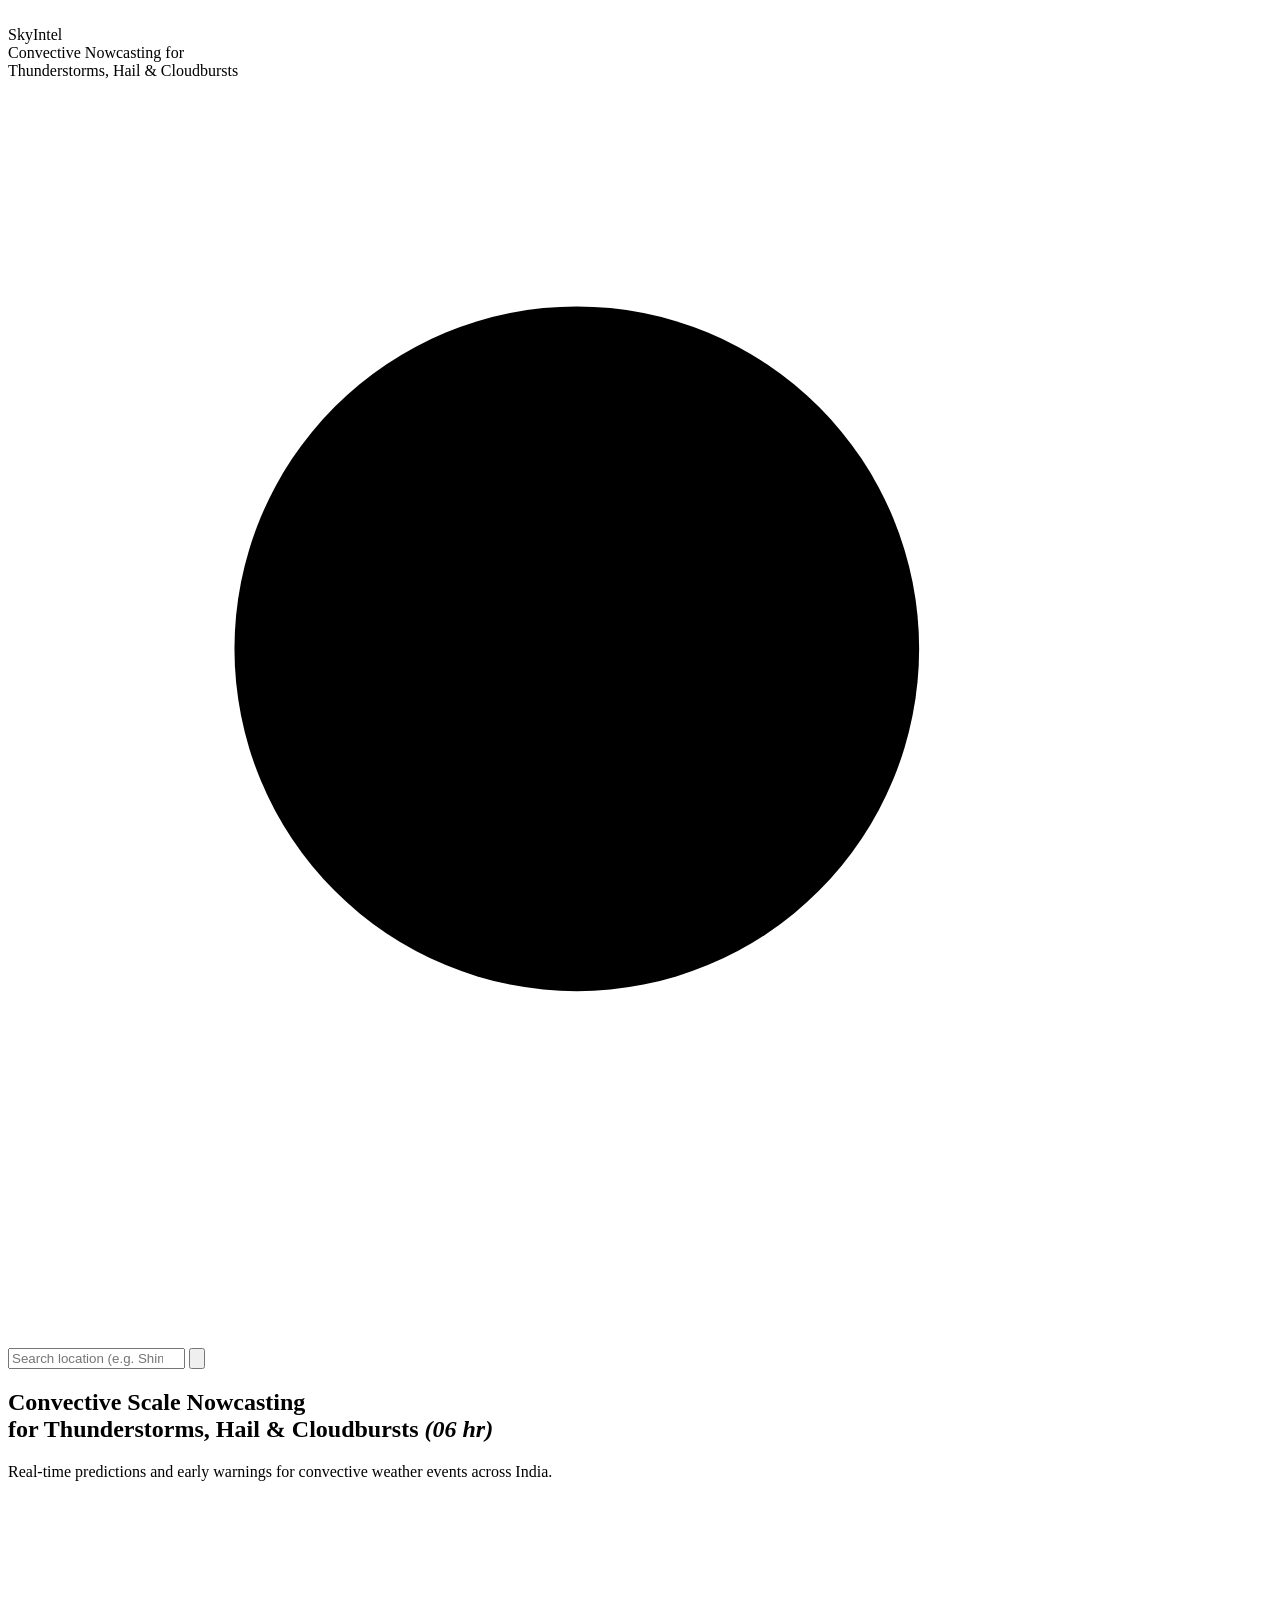
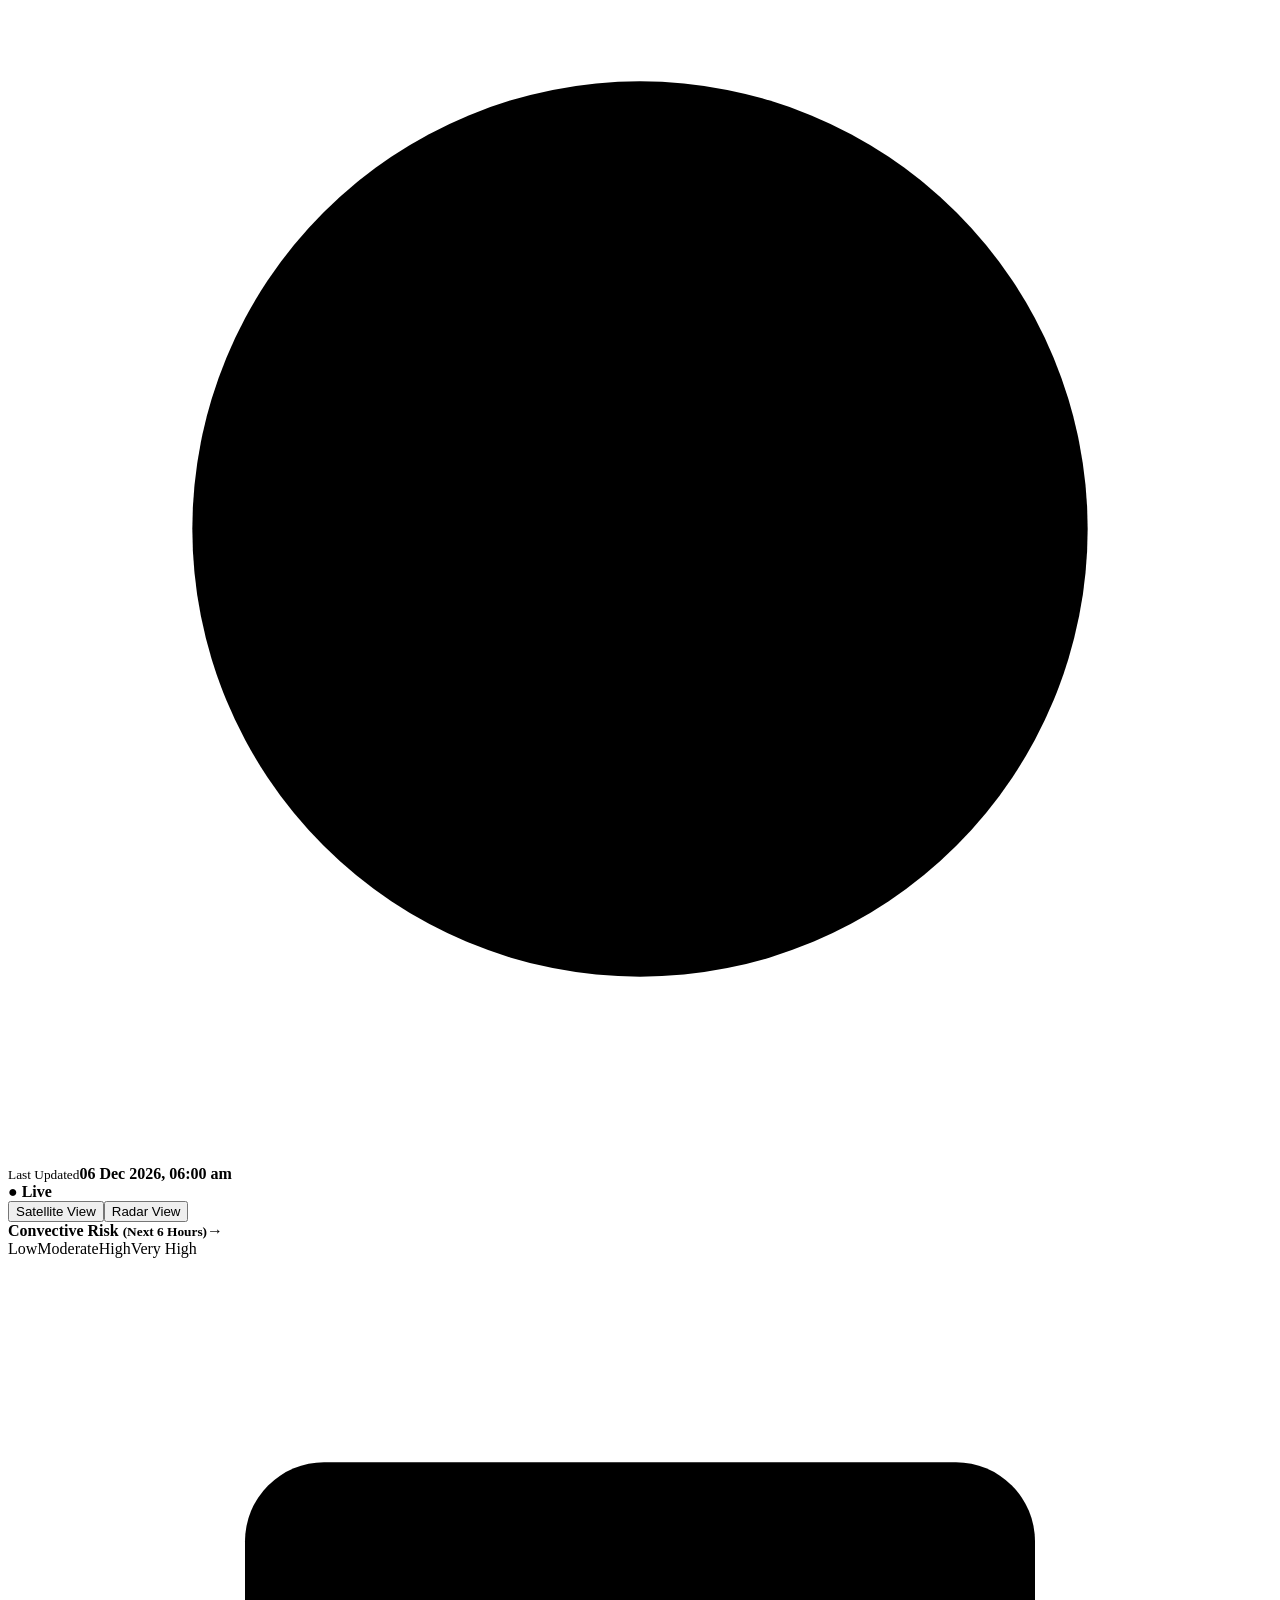
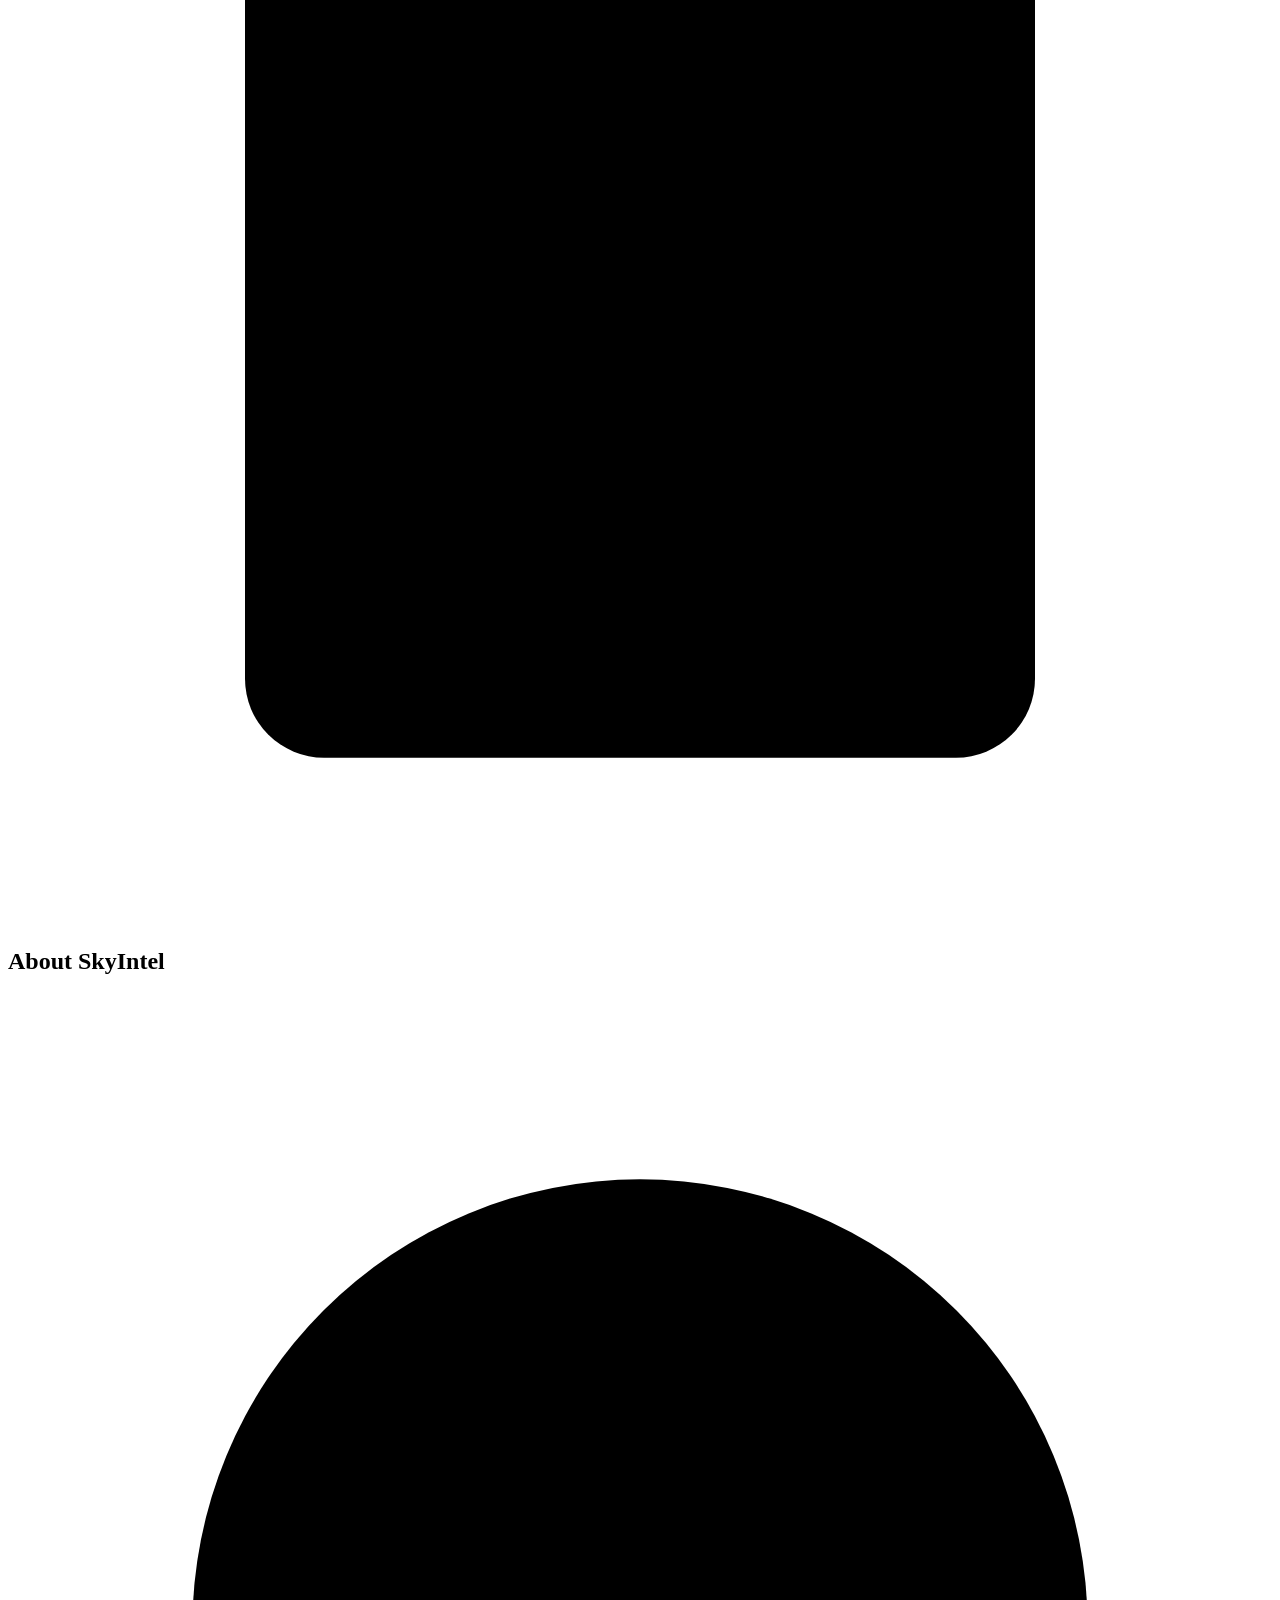
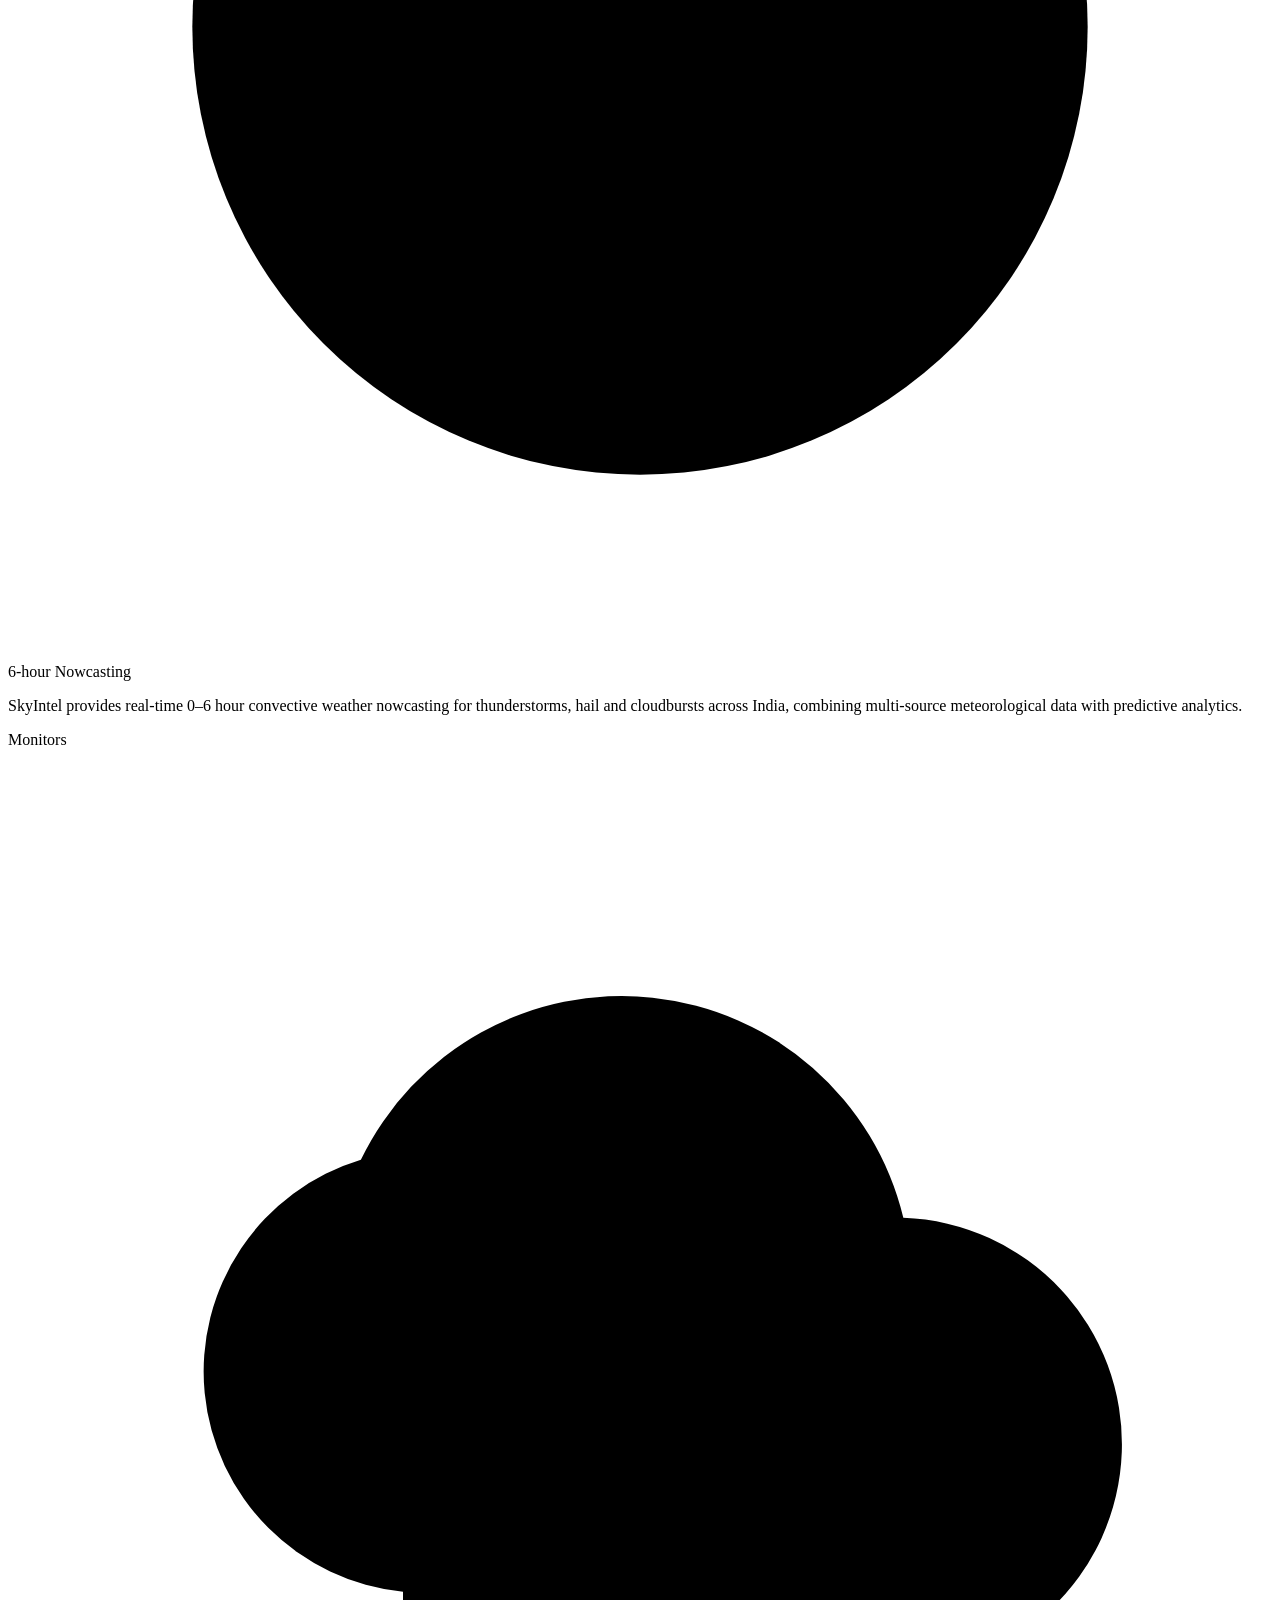
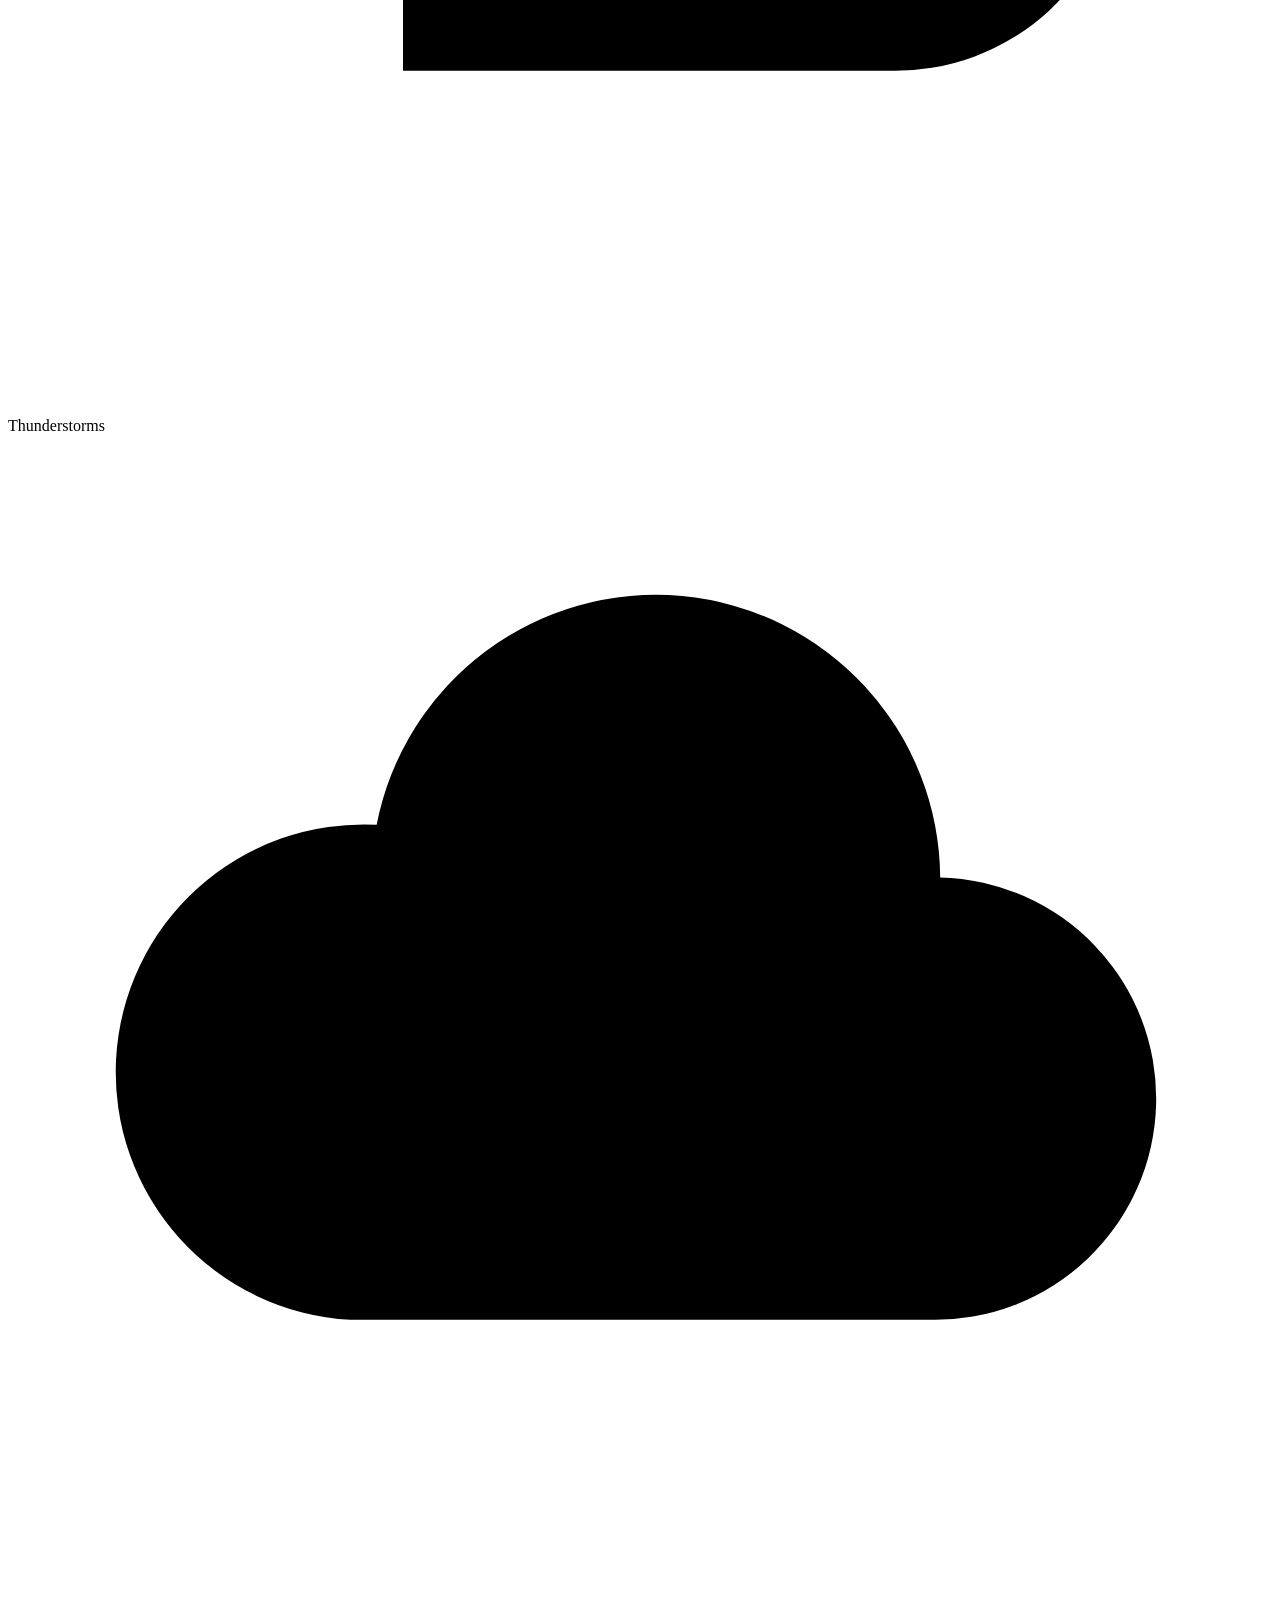
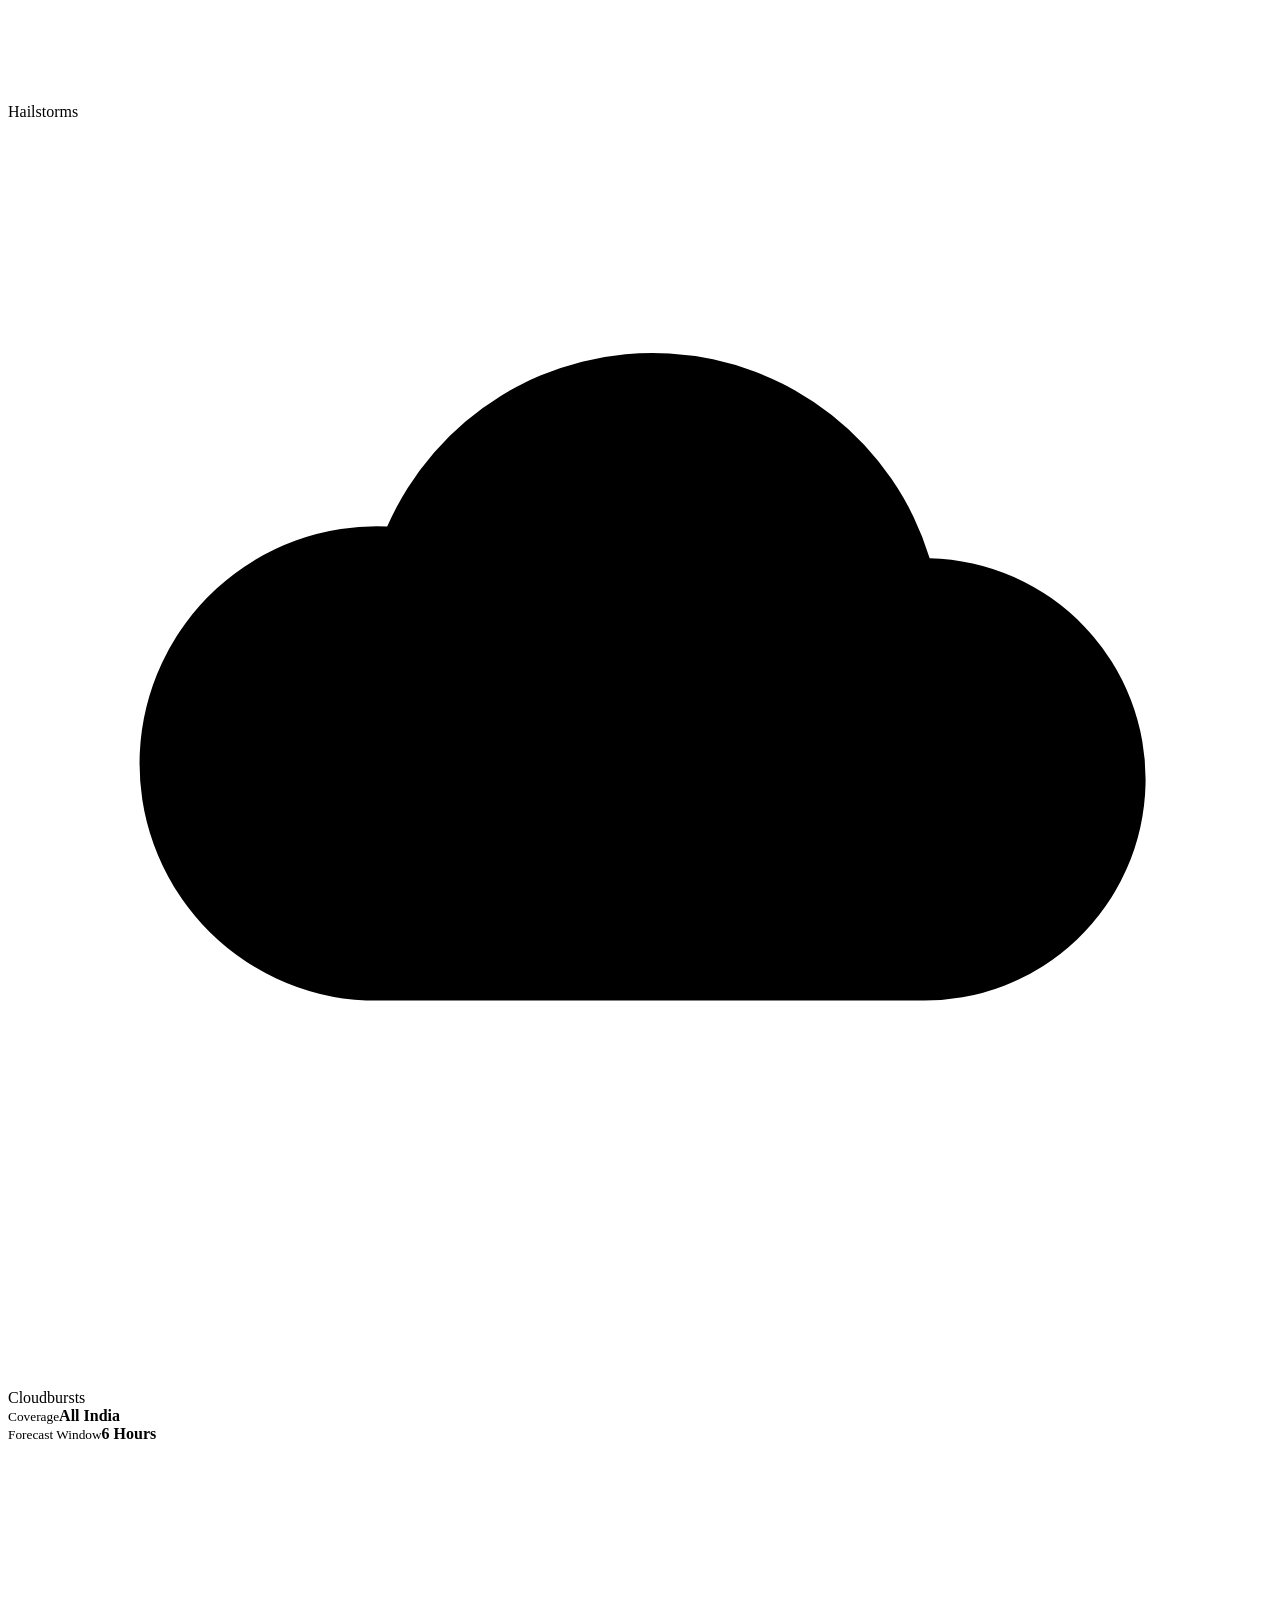
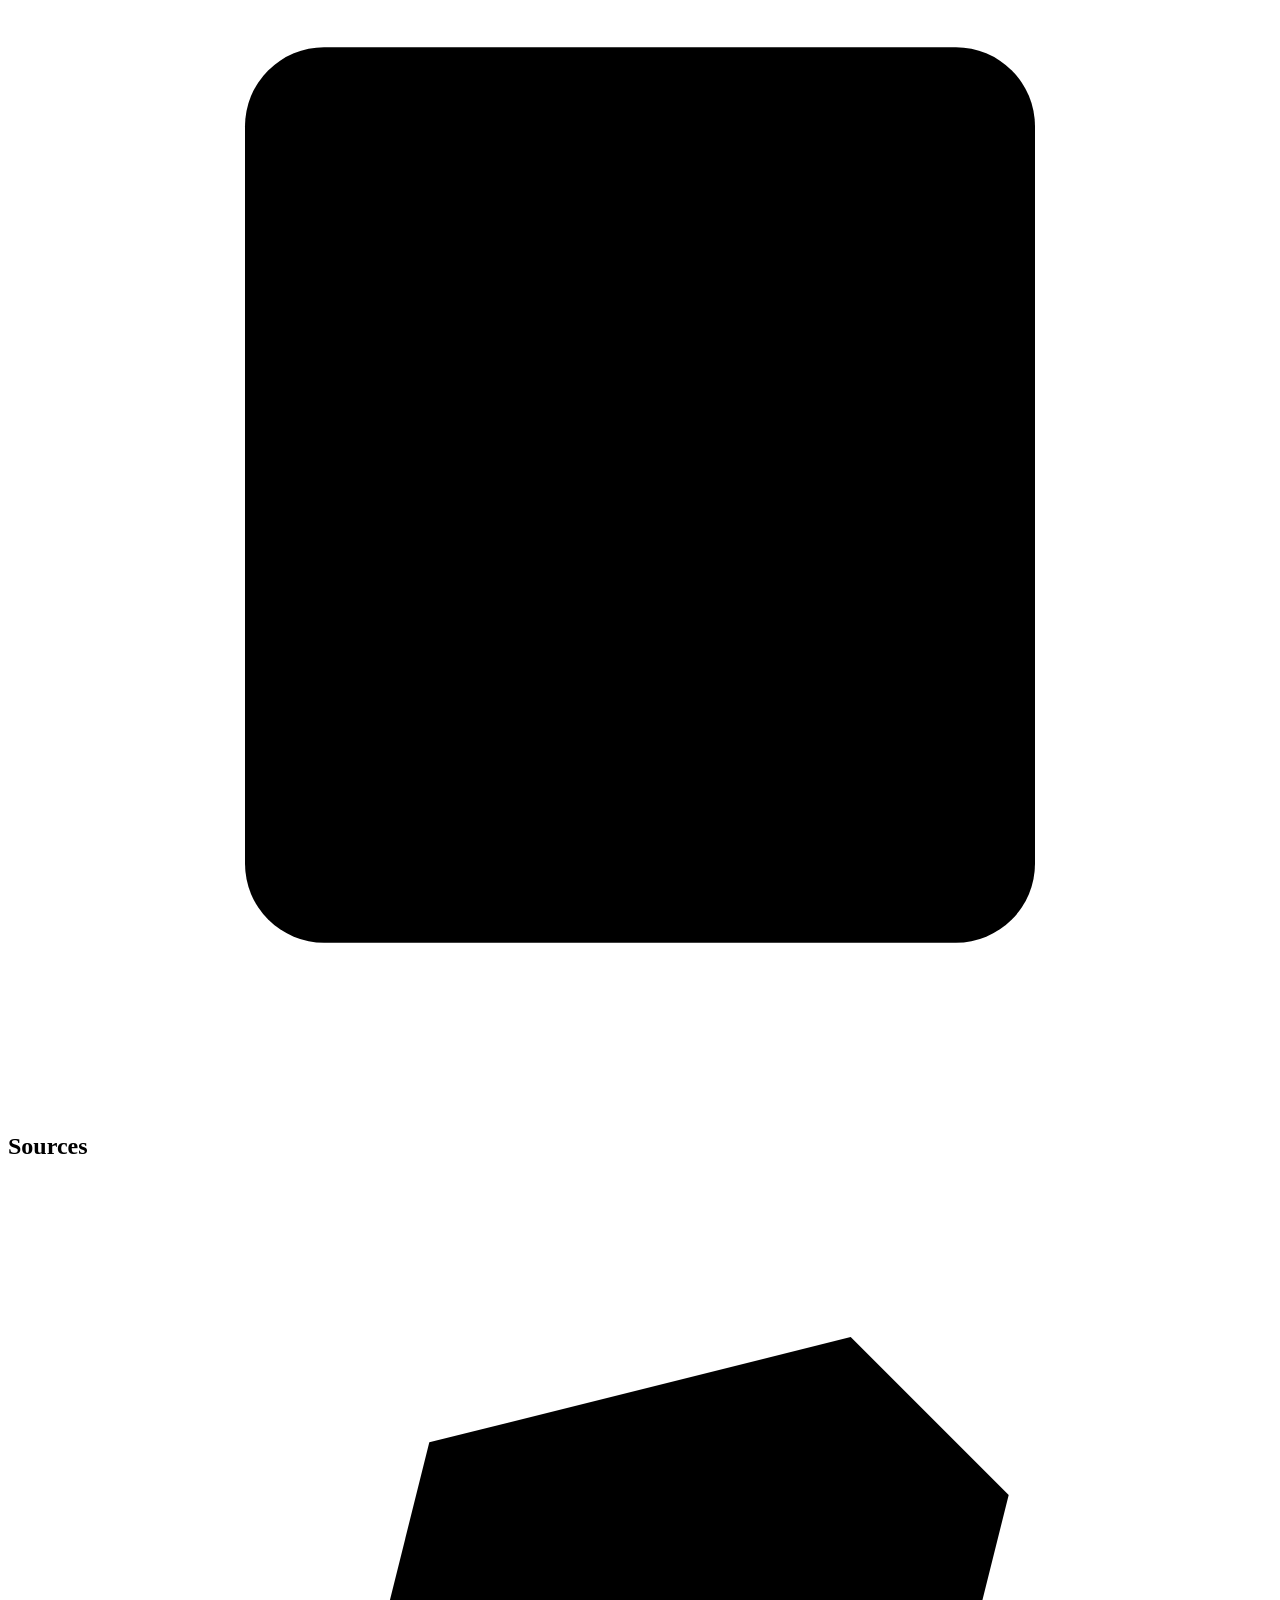
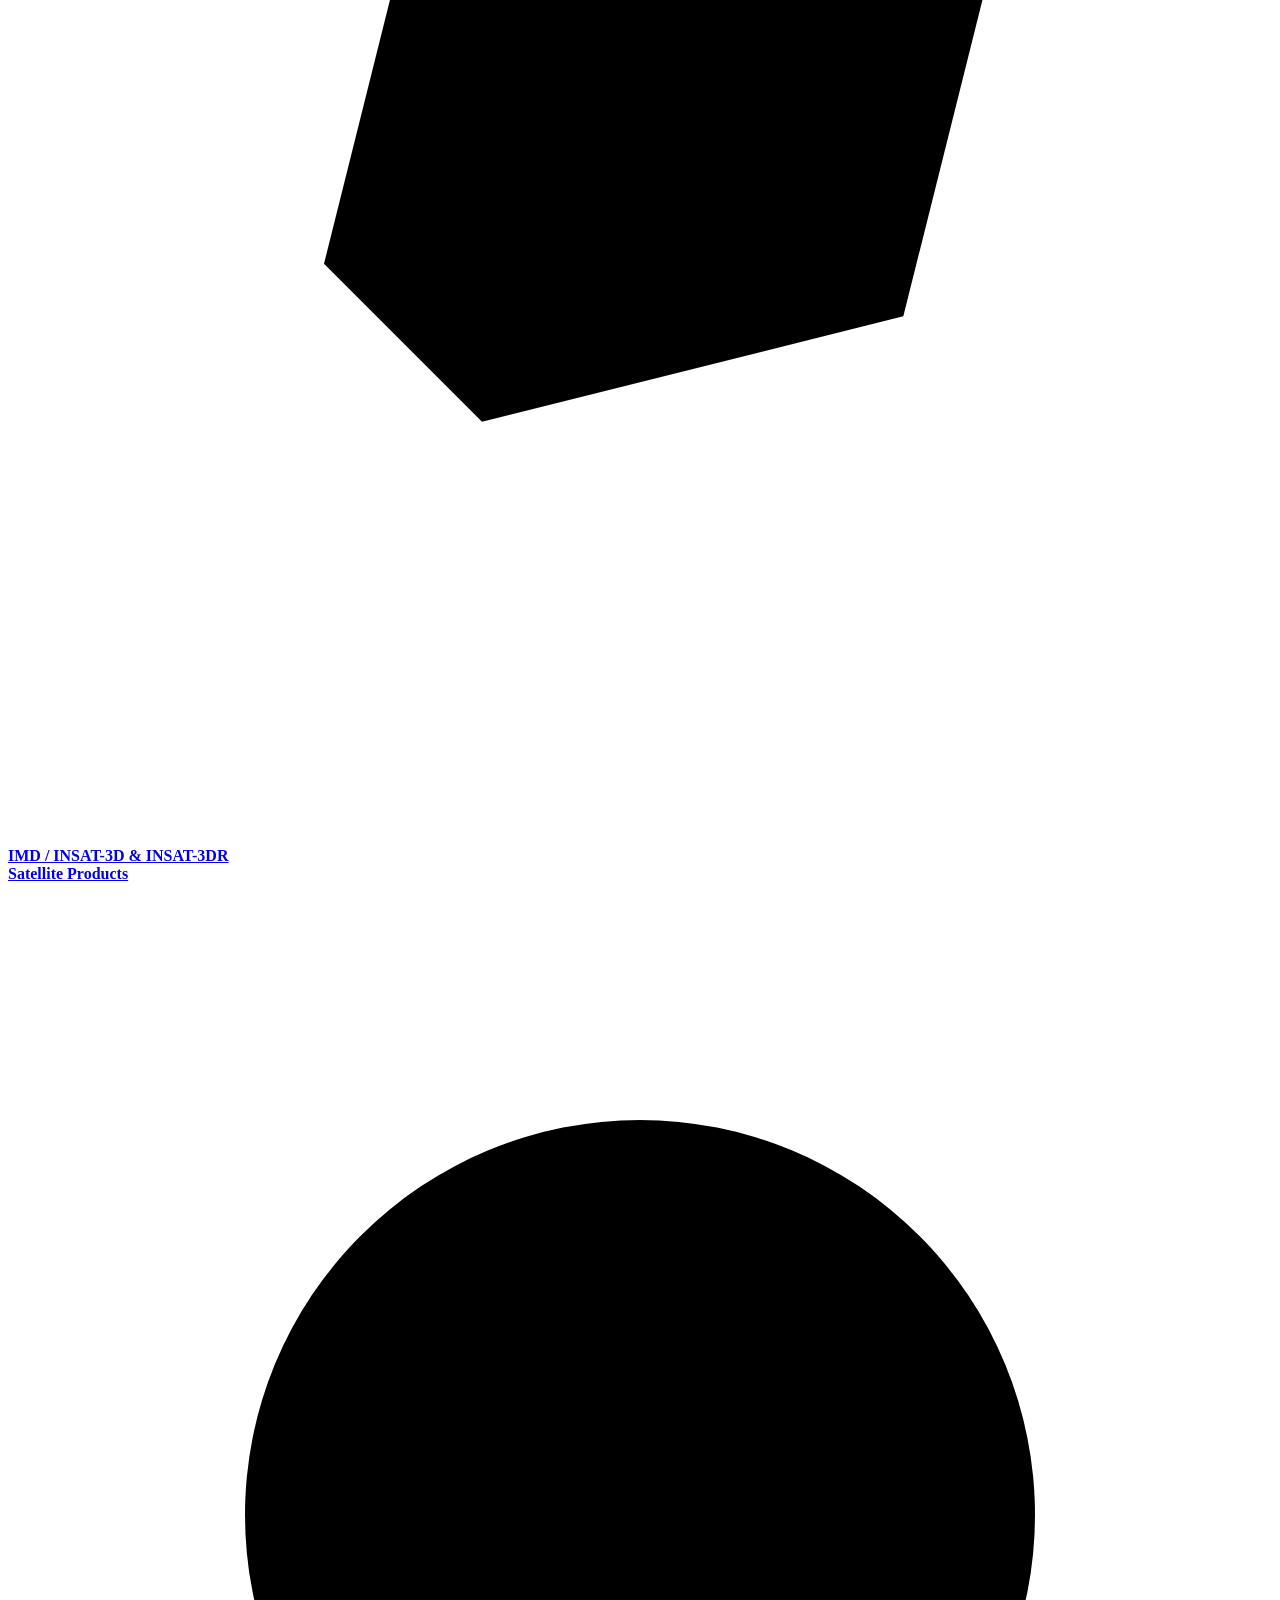
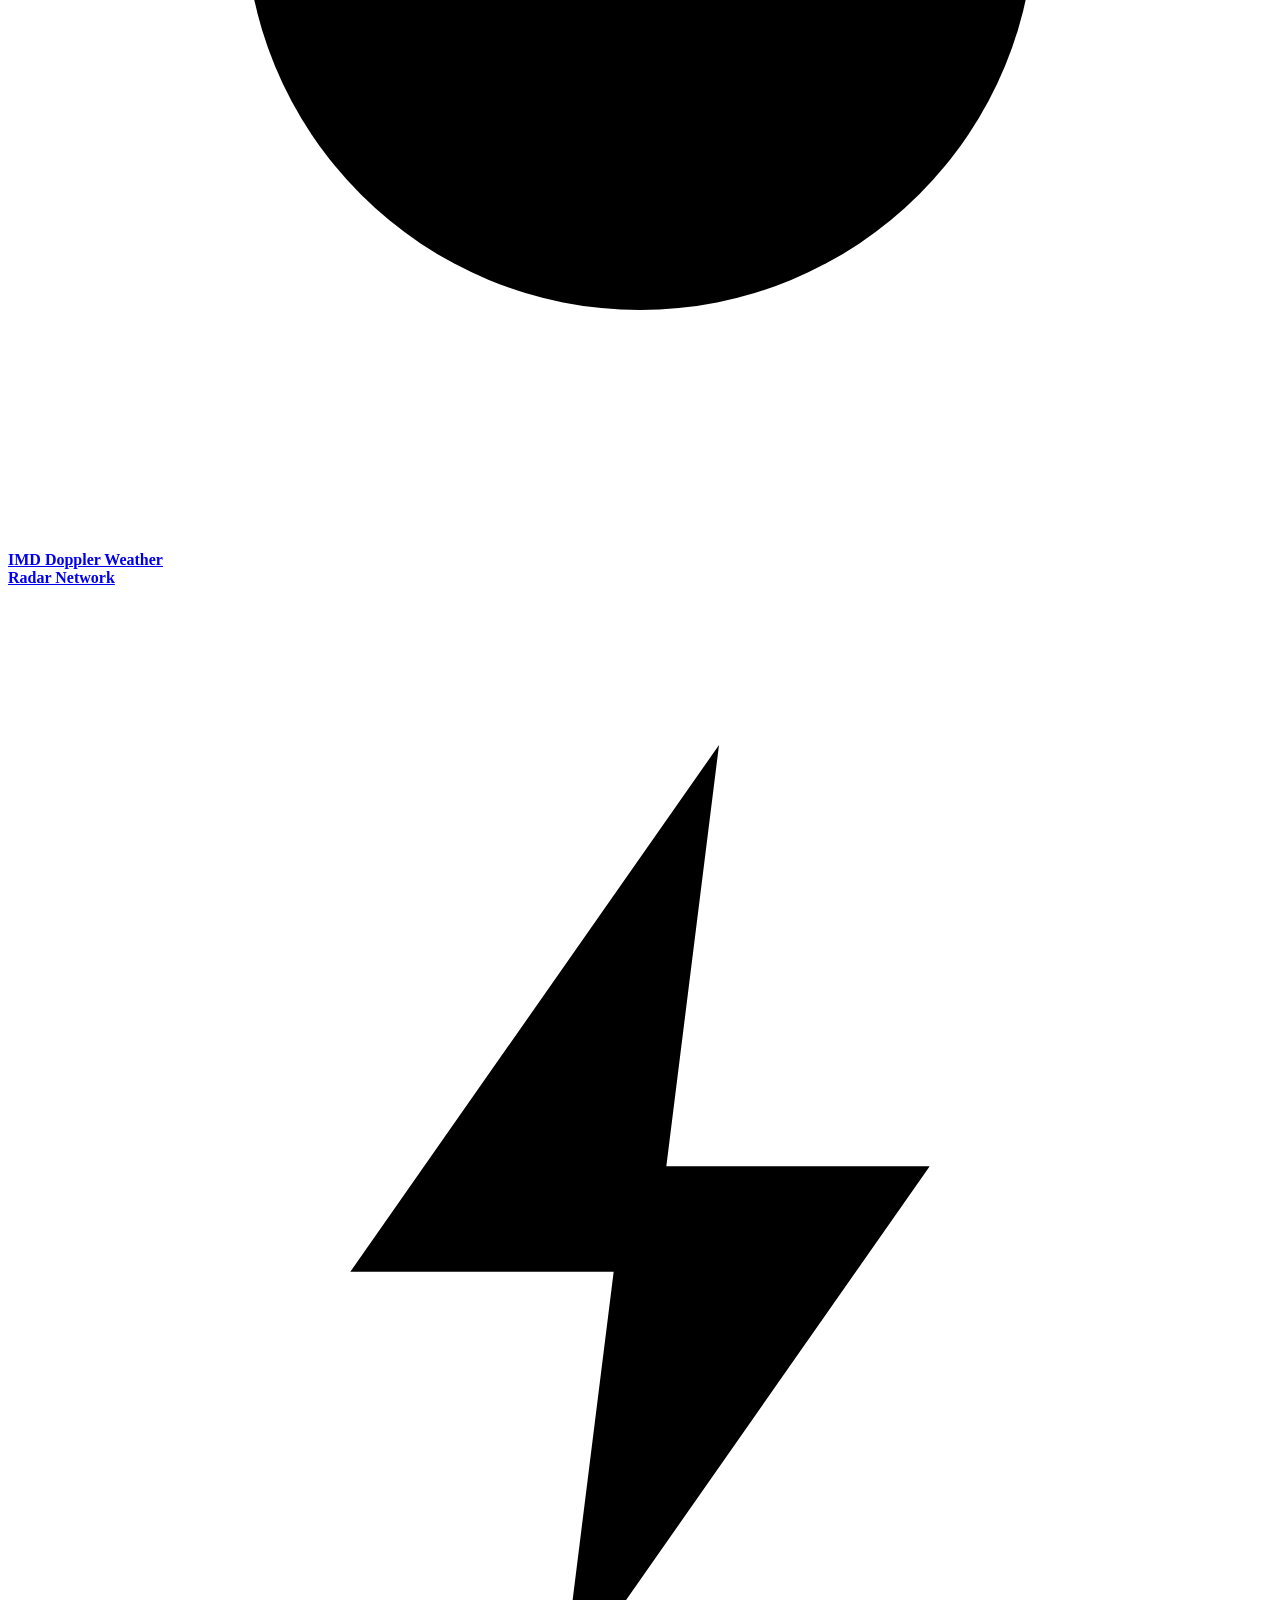
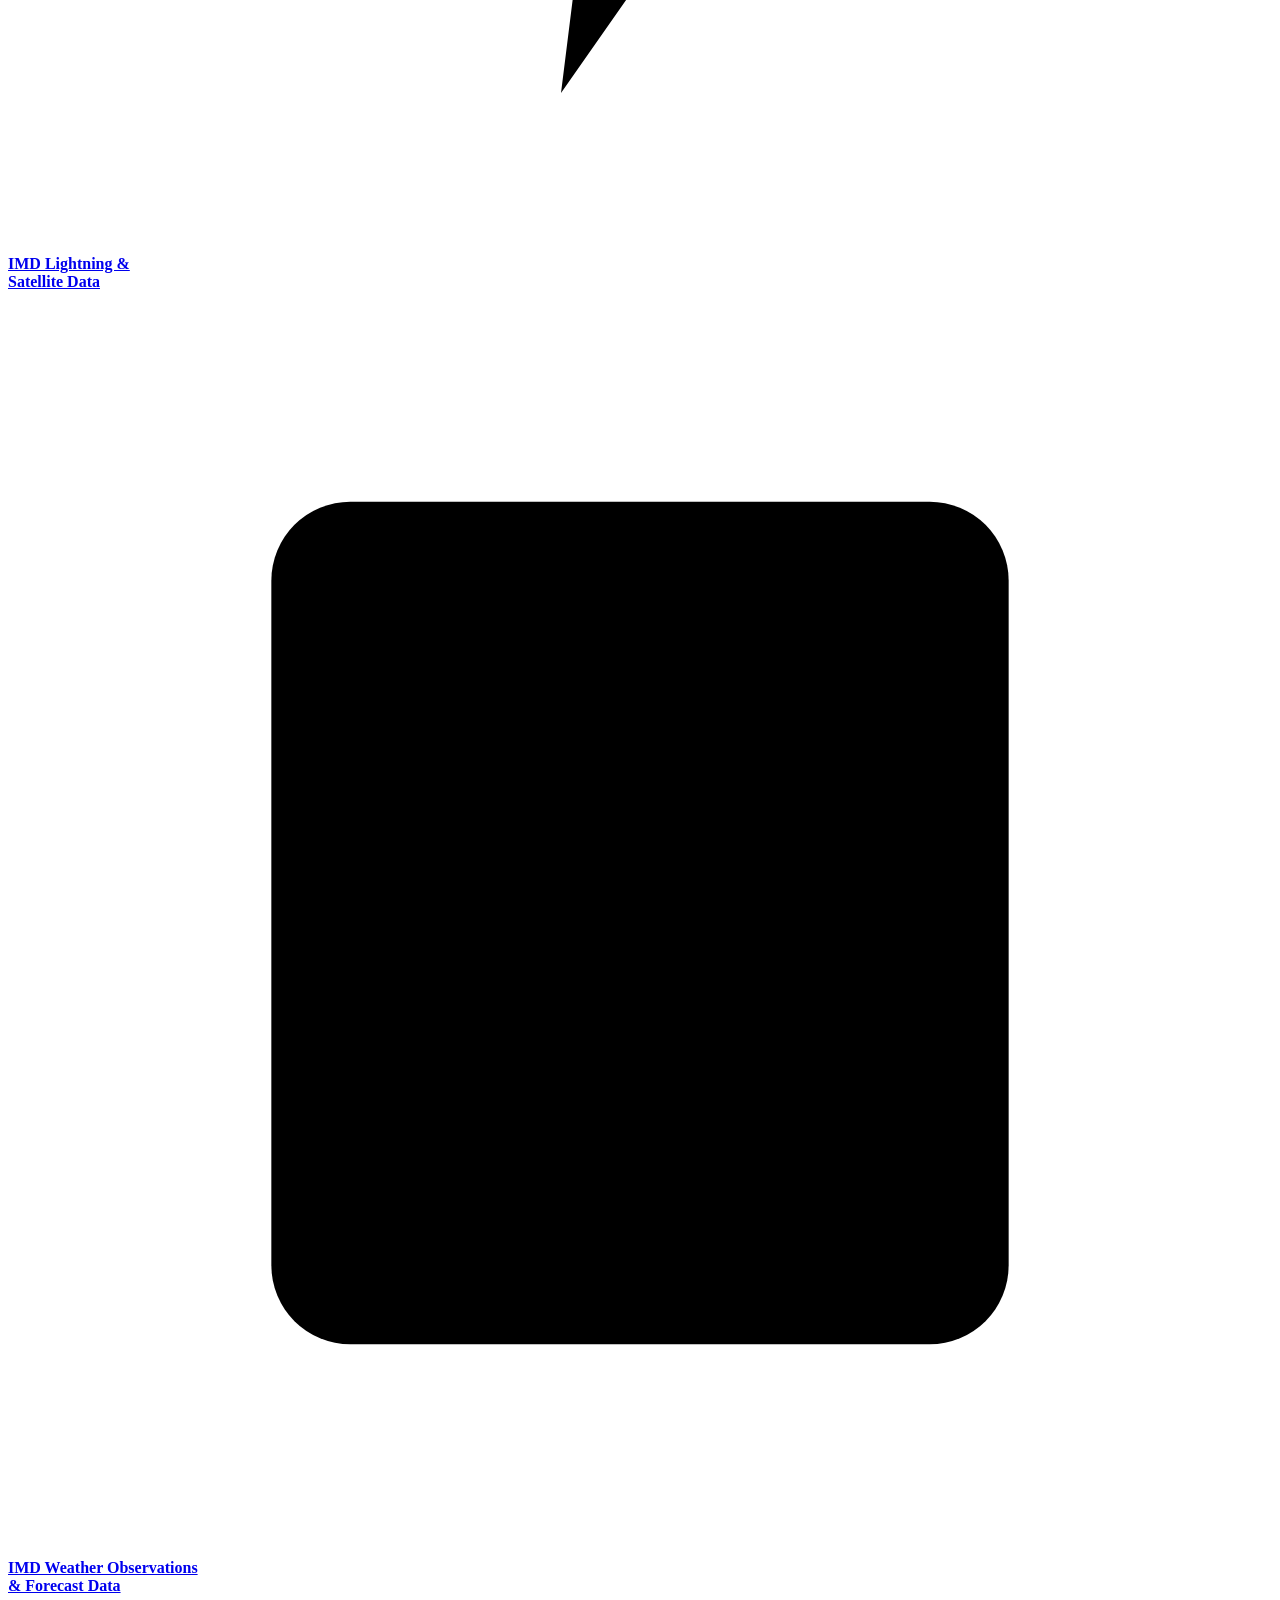
==== templates/index.html @ 77df1849 "Restructure project to SkyIntel architecture" ====
<!DOCTYPE html>
<html lang="en">
<head>
<meta charset="UTF-8"><meta name="viewport" content="width=device-width,initial-scale=1.0">
<title>SkyIntel — Convective Nowcasting</title>
<link rel="icon" type="image/png" href="static/images/favicon.png">
<link rel="stylesheet" href="static/css/landing.css?v=20261001-live1">
<link rel="stylesheet" href="https://unpkg.com/leaflet@1.9.4/dist/leaflet.css">
</head>
<body>
<header class="nav">
  <div class="brand"><div class="brand-icon" aria-hidden="true"><img src="static/images/favicon.png" alt=""></div><div class="brand-copy"><div class="brand-name"><span class="brand-sky">Sky</span><span class="brand-intel">Intel</span></div><div class="brand-tagline">Convective Nowcasting for<br>Thunderstorms, Hail &amp; Cloudbursts</div></div></div>
  <div class="header-search">
    <svg viewBox="0 0 24 24" aria-hidden="true"><circle cx="10.8" cy="10.8" r="6.5"></circle><path d="m16 16 5 5"></path></svg>
    <input id="landingSearch" list="locationOptions" placeholder="Search location (e.g. Shimla, Chamoli, Gangtok, Itanagar)" autocomplete="off">
    <datalist id="locationOptions">
      <option value="Chamoli, Uttarakhand"></option>
      <option value="Shimla, Himachal Pradesh"></option>
      <option value="Gangtok, Sikkim"></option>
      <option value="Itanagar, Arunachal Pradesh"></option>
    </datalist>
    <button id="landingSearchBtn" aria-label="Search"><svg viewBox="0 0 24 24" aria-hidden="true"><circle cx="10.5" cy="10.5" r="6.5"></circle><path d="M15.5 15.5L21 21"></path></svg></button>
  </div>
</header>

<main>
<section class="hero">
  <div class="hero-copy">
    <h1>Convective Scale Nowcasting<br>for Thunderstorms, Hail &amp; Cloudbursts <em>(06 hr)</em></h1>
    <p>Real-time predictions and early warnings for convective weather events across India.</p>
  </div>
  <div class="updated">
    <span class="clock-icon" aria-hidden="true"><svg viewBox="0 0 24 24"><circle cx="12" cy="12" r="8.5"></circle><path d="M12 7.5v5l3.2 2"></path></svg></span>
    <div><small>Last Updated</small><strong id="landingLastUpdated">—</strong></div>
    <b>● Live</b>
  </div>
</section>

<section class="main-grid">
  <div class="map-card">
    <div id="landingMap"></div>
    <div class="map-tabs"><button class="tab active" data-mode="satellite">Satellite View</button><button class="tab" data-mode="radar">Radar View</button></div>
    <div class="risk-legend"><strong>Convective Risk <small>(Next 6 Hours)</small><span>→</span></strong><div class="risk-bar"></div><div class="legend-labels"><span>Low</span><span>Moderate</span><span>High</span><span>Very High</span></div></div>
  </div>

  <aside class="about-card">
    <h2><span class="section-icon" aria-hidden="true"><svg viewBox="0 0 24 24"><rect x="4.5" y="3.5" width="15" height="17" rx="1.5"></rect><path d="M8 8h8M8 12h8M8 16h5"></path></svg></span>About SkyIntel</h2>
    <div class="about-badge"><span class="badge-icon" aria-hidden="true"><svg viewBox="0 0 24 24"><circle cx="12" cy="12" r="8.5"></circle><path d="M12 7.5v4.8l3.1 1.9"></path></svg></span>6-hour Nowcasting</div>
    <p>SkyIntel provides real-time 0–6 hour convective weather nowcasting for thunderstorms, hail and cloudbursts across India, combining multi-source meteorological data with predictive analytics.</p>
    <div class="about-monitors">
      <span class="about-section-label">Monitors</span>
      <div class="monitor-list">
        <span><svg viewBox="0 0 24 24" aria-hidden="true"><path d="M7.5 17.5h9.2a4.3 4.3 0 0 0 .3-8.6A5.5 5.5 0 0 0 6.7 7.8a4.2 4.2 0 0 0 .8 8.2Z"></path><path d="m12 11-1.7 3h2.1l-.8 3 3-4.3h-2.1L12 11Z"></path></svg>Thunderstorms</span>
        <span><svg viewBox="0 0 24 24" aria-hidden="true"><path d="M6.5 16.8h11a4.2 4.2 0 0 0 .2-8.4A5.4 5.4 0 0 0 7 7.4a4.2 4.2 0 0 0-.5 9.4Z"></path><path d="M8.5 19.2h2M12.5 19.2h2M16.5 19.2h1"></path></svg>Hailstorms</span>
        <span><svg viewBox="0 0 24 24" aria-hidden="true"><path d="M6.8 16.7h10.5a4.2 4.2 0 0 0 .2-8.4A5.5 5.5 0 0 0 7.2 7.7a4.3 4.3 0 0 0-.4 9Z"></path><path d="M9 19.2v1.5M12 19.2v1.5M15 19.2v1.5"></path></svg>Cloudbursts</span>
      </div>
    </div>
    <div class="about-meta"><div><small>Coverage</small><b>All India</b></div><div><small>Forecast Window</small><b>6 Hours</b></div></div>
  </aside>
</section>

<section class="sources">
  <h2><span class="section-icon" aria-hidden="true"><svg viewBox="0 0 24 24"><rect x="4.5" y="3.5" width="15" height="17" rx="1.5"></rect><path d="M8 8h8M8 12h8M8 16h5"></path></svg></span>Sources</h2>
  <div class="source-grid">
    <a class="source-card" href="https://mausam.imd.gov.in/responsive/servicesSatMet.php" target="_blank" rel="noopener noreferrer"><span class="source-icon" aria-hidden="true"><svg viewBox="0 0 24 24"><path d="m8 5 8-2 3 3-2 8-8 2-3-3 2-8Z"></path><path d="m9.2 7.2 5.6 5.6M14.8 7.2l-5.6 5.6"></path></svg></span><b>IMD / INSAT-3D &amp; INSAT-3DR<br>Satellite Products</b></a>
    <a class="source-card" href="https://mausam.imd.gov.in/imd_latest/contents/pdf/forecasting_sop.pdf" target="_blank" rel="noopener noreferrer"><span class="source-icon" aria-hidden="true"><svg viewBox="0 0 24 24"><circle cx="12" cy="12" r="7.5"></circle><path d="M12 12 17.5 7.5M12 12l-5.5 5.5M12 12V4.5"></path></svg></span><b>IMD Doppler Weather<br>Radar Network</b></a>
    <a class="source-card" href="https://internal.imd.gov.in/section/satmet/lightning/discription_file.pdf" target="_blank" rel="noopener noreferrer"><span class="source-icon" aria-hidden="true"><svg viewBox="0 0 24 24"><path d="m13.5 3-7 10h5l-1 8 7-10h-5l1-8Z"></path></svg></span><b>IMD Lightning &amp;<br>Satellite Data</b></a>
    <a class="source-card" href="https://api.imd.gov.in/public/index.php" target="_blank" rel="noopener noreferrer"><span class="source-icon" aria-hidden="true"><svg viewBox="0 0 24 24"><rect x="5" y="4" width="14" height="16" rx="1.5"></rect><path d="M8 8h8M8 12h8M8 16h5"></path></svg></span><b>IMD Weather Observations<br>&amp; Forecast Data</b></a>
  </div>
</section>
</main>

<script src="https://unpkg.com/leaflet@1.9.4/dist/leaflet.js"></script>
<script>
function formatLandingTime(date){
  return date.toLocaleDateString("en-IN",{day:"2-digit",month:"short",year:"numeric"})+", "+date.toLocaleTimeString("en-IN",{hour:"2-digit",minute:"2-digit",hour12:true});
}
function updateLandingTime(){
  const el=document.getElementById("landingLastUpdated");
  if(el)el.textContent=formatLandingTime(new Date(Date.now()-30*60*1000));
}
updateLandingTime();
setInterval(updateLandingTime,60000);

const locations={
  chamoli:{name:"Chamoli, Uttarakhand",lat:30.41,lng:79.32},
  shimla:{name:"Shimla, Himachal Pradesh",lat:31.10,lng:77.17},
  gangtok:{name:"Gangtok, Sikkim",lat:27.33,lng:88.61},
  itanagar:{name:"Itanagar, Arunachal Pradesh",lat:27.08,lng:93.62}
};
const map=L.map("landingMap",{zoomControl:true}).setView([29.8,82.4],5.7);
const satellite=L.tileLayer("https://server.arcgisonline.com/ArcGIS/rest/services/World_Imagery/MapServer/tile/{z}/{y}/{x}",{maxZoom:18,attribution:"Tiles © Esri"}).addTo(map);
const street=L.tileLayer("https://{s}.tile.openstreetmap.org/{z}/{x}/{y}.png",{maxZoom:19,attribution:"© OpenStreetMap contributors"});
let radarLayer=null;

const stormOverlays=[];
const stormAreas=[
 [[30.25,78.9],[30.8,79.1],[30.65,79.65],[30.1,79.5]],
 [[28.0,93.0],[27.7,93.8],[27.2,93.55],[27.45,92.8]],
 [[27.0,88.2],[27.5,88.4],[27.6,89.0],[27.1,89.1]]
];
stormAreas.forEach((p,i)=>{
  stormOverlays.push(L.polygon(p,{color:"transparent",fillColor:i===0?"#f36b32":"#f4c23e",fillOpacity:.28,weight:0}).addTo(map));
});

function hideRadar(){
  if(radarLayer&&map.hasLayer(radarLayer))map.removeLayer(radarLayer);
}

async function showRadar(){
  hideRadar();
  try{
    const response=await fetch("https://api.rainviewer.com/public/weather-maps.json",{cache:"no-store"});
    if(!response.ok)throw new Error("Radar service unavailable");
    const data=await response.json();
    const frames=data.radar&&data.radar.past;
    const frame=frames&&frames[frames.length-1];
    if(!data.host||!frame||!frame.path)throw new Error("No radar frame available");
    radarLayer=L.tileLayer(
      data.host+frame.path+"/256/{z}/{x}/{y}/2/1_1.png",
      {tileSize:256,maxNativeZoom:7,maxZoom:8,opacity:.68,attribution:"Weather data © RainViewer"}
    ).addTo(map);
  }catch(error){
    console.warn("Radar View unavailable:",error);
  }
}

document.querySelectorAll(".map-tabs .tab").forEach(function(btn){
  btn.onclick=function(){
    document.querySelectorAll(".map-tabs .tab").forEach(function(b){b.classList.remove("active")});
    btn.classList.add("active");
    const mode=btn.dataset.mode;

    if(mode==="satellite"){
      if(!map.hasLayer(satellite))map.addLayer(satellite);
      if(map.hasLayer(street))map.removeLayer(street);
      hideRadar();
    }else if(mode==="radar"){
      if(!map.hasLayer(street))map.addLayer(street);
      if(map.hasLayer(satellite))map.removeLayer(satellite);
      showRadar();
    }

    stormOverlays.forEach(function(layer){
      const shouldShow=mode==="satellite";
      const has=map.hasLayer(layer);
      if(shouldShow&&!has)map.addLayer(layer);
      if(!shouldShow&&has)map.removeLayer(layer);
    });
    setTimeout(function(){map.invalidateSize();},100);
  };
});

const labelData=[["JAMMU & KASHMIR",34.2,75.3],["LADAKH",34.3,78.1],["HIMACHAL PRADESH",31.8,77.2],["PUNJAB",31.0,75.3],["HARYANA",29.2,76.0],["DELHI",28.6,77.2],["RAJASTHAN",27.2,73.8],["UTTAR PRADESH",27.3,80.6],["UTTARAKHAND",30.2,79.3],["BIHAR",25.8,85.3],["SIKKIM",27.5,88.5],["ARUNACHAL PRADESH",28.5,94.0],["ASSAM",26.1,92.6],["NAGALAND",26.2,94.4],["MANIPUR",24.9,93.8],["MEGHALAYA",25.6,91.4]];
labelData.forEach(x=>L.marker([x[1],x[2]],{interactive:false,icon:L.divIcon({className:"map-state-label",html:x[0],iconSize:[120,30],iconAnchor:[60,15]})}).addTo(map));

function goToDashboard(key){
  if(!locations[key])return;
  const x=locations[key];
  map.flyTo([x.lat,x.lng],8,{duration:.55});
  setTimeout(()=>window.location.href="dashboard.html?location="+encodeURIComponent(key),600);
}
function findLocation(q){
  q=q.trim().toLowerCase();
  if(!q)return null;
  return Object.keys(locations).find(k=>{
    const name=locations[k].name.toLowerCase();
    const city=name.split(",")[0].trim();
    return k===q || city===q || name===q || name.includes(q) || q.includes(k);
  });
}
function searchLanding(){
  const key=findLocation(document.getElementById("landingSearch").value);
  if(key)goToDashboard(key);
}
document.getElementById("landingSearchBtn").onclick=searchLanding;
document.getElementById("landingSearch").addEventListener("keydown",e=>{if(e.key==="Enter")searchLanding()});

Object.entries(locations).forEach(([key,x])=>{
  const m=L.marker([x.lat,x.lng]).addTo(map);
  m.bindTooltip(x.name);
  m.on("click",()=>goToDashboard(key));
});
</script>
</body>
</html>
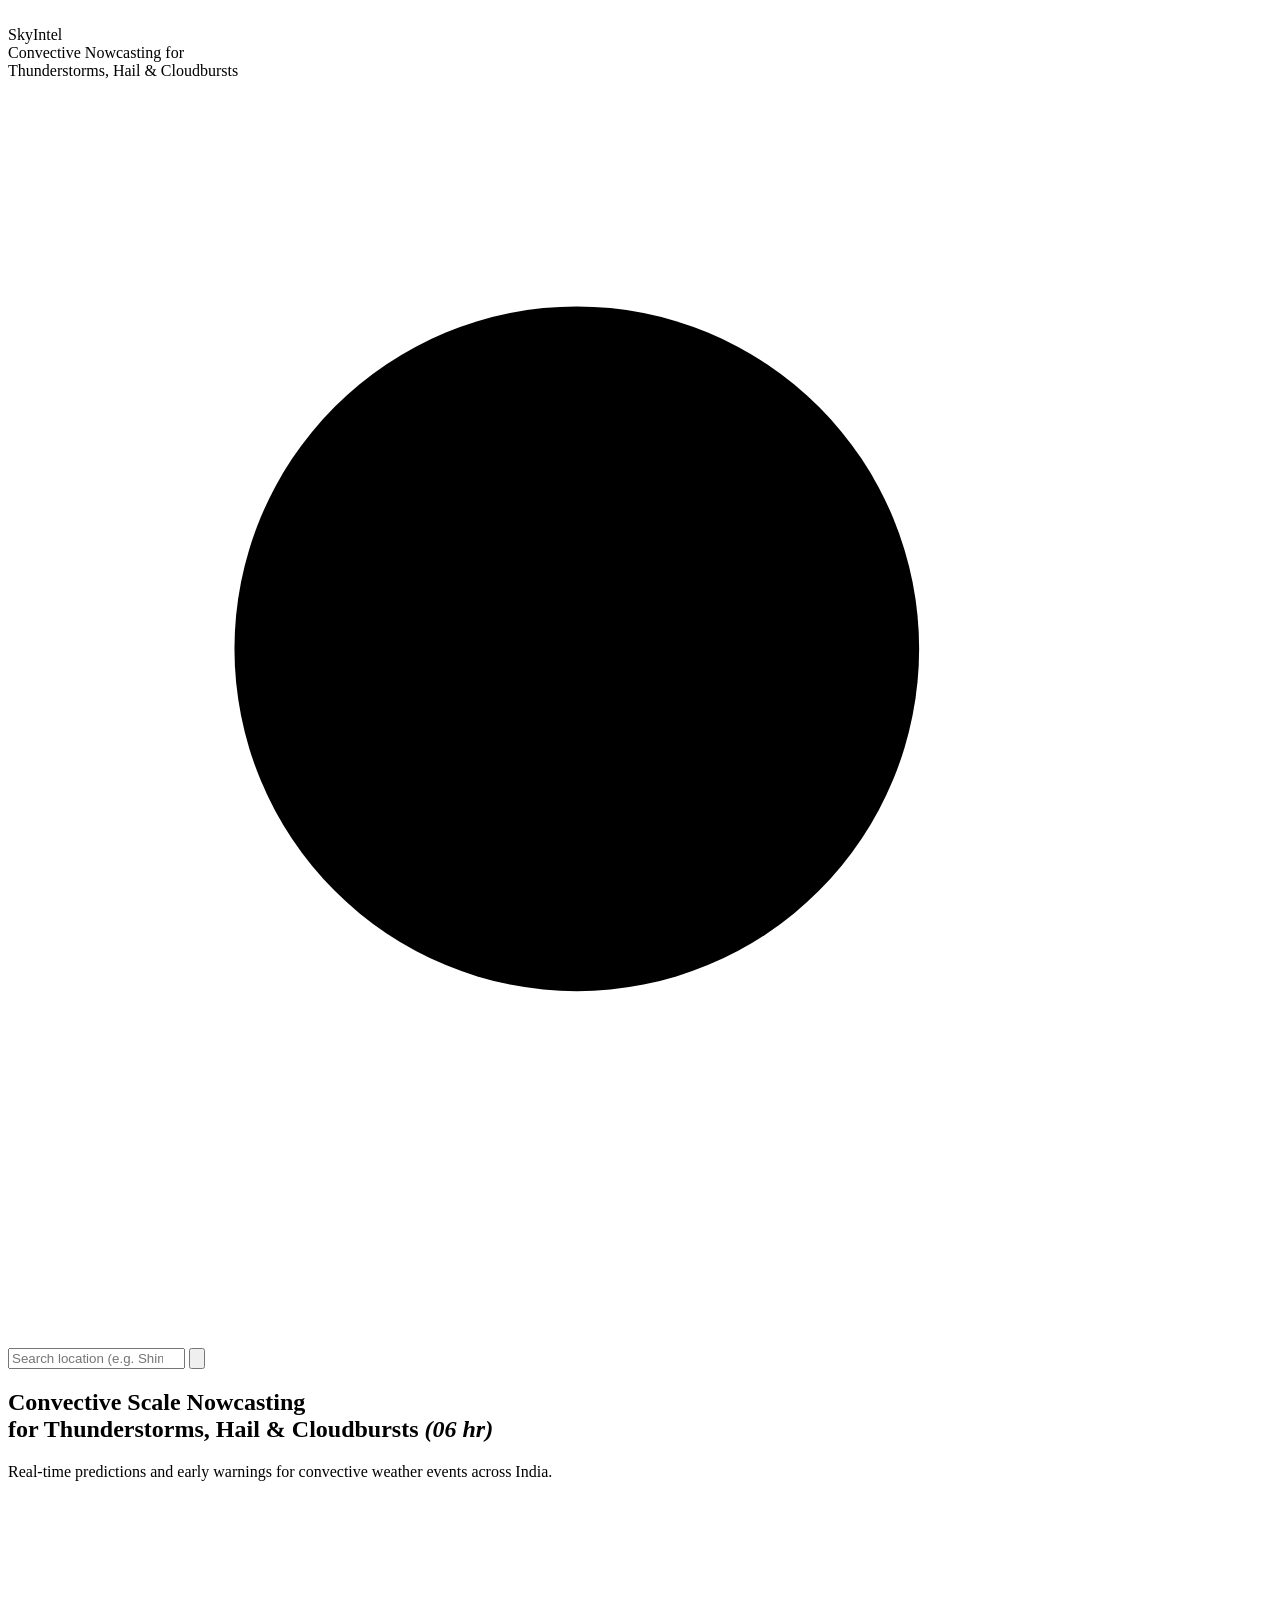
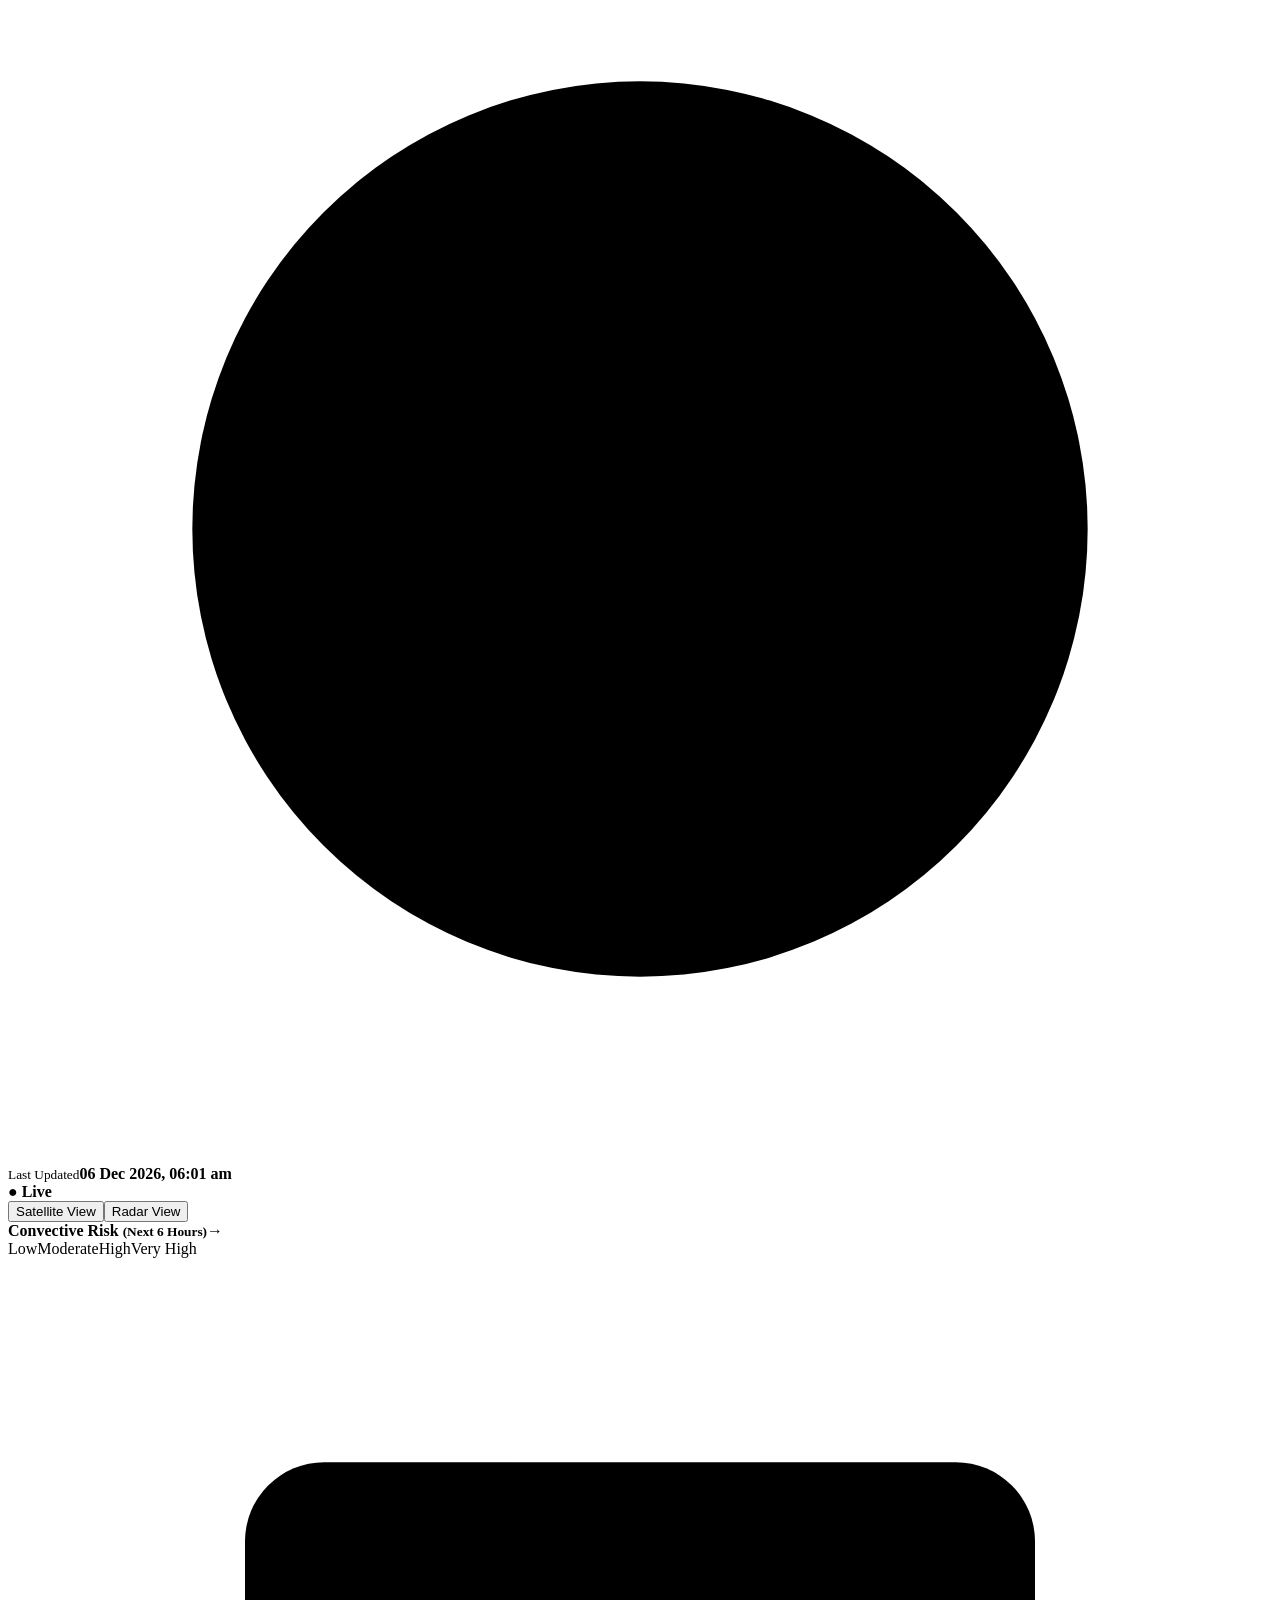
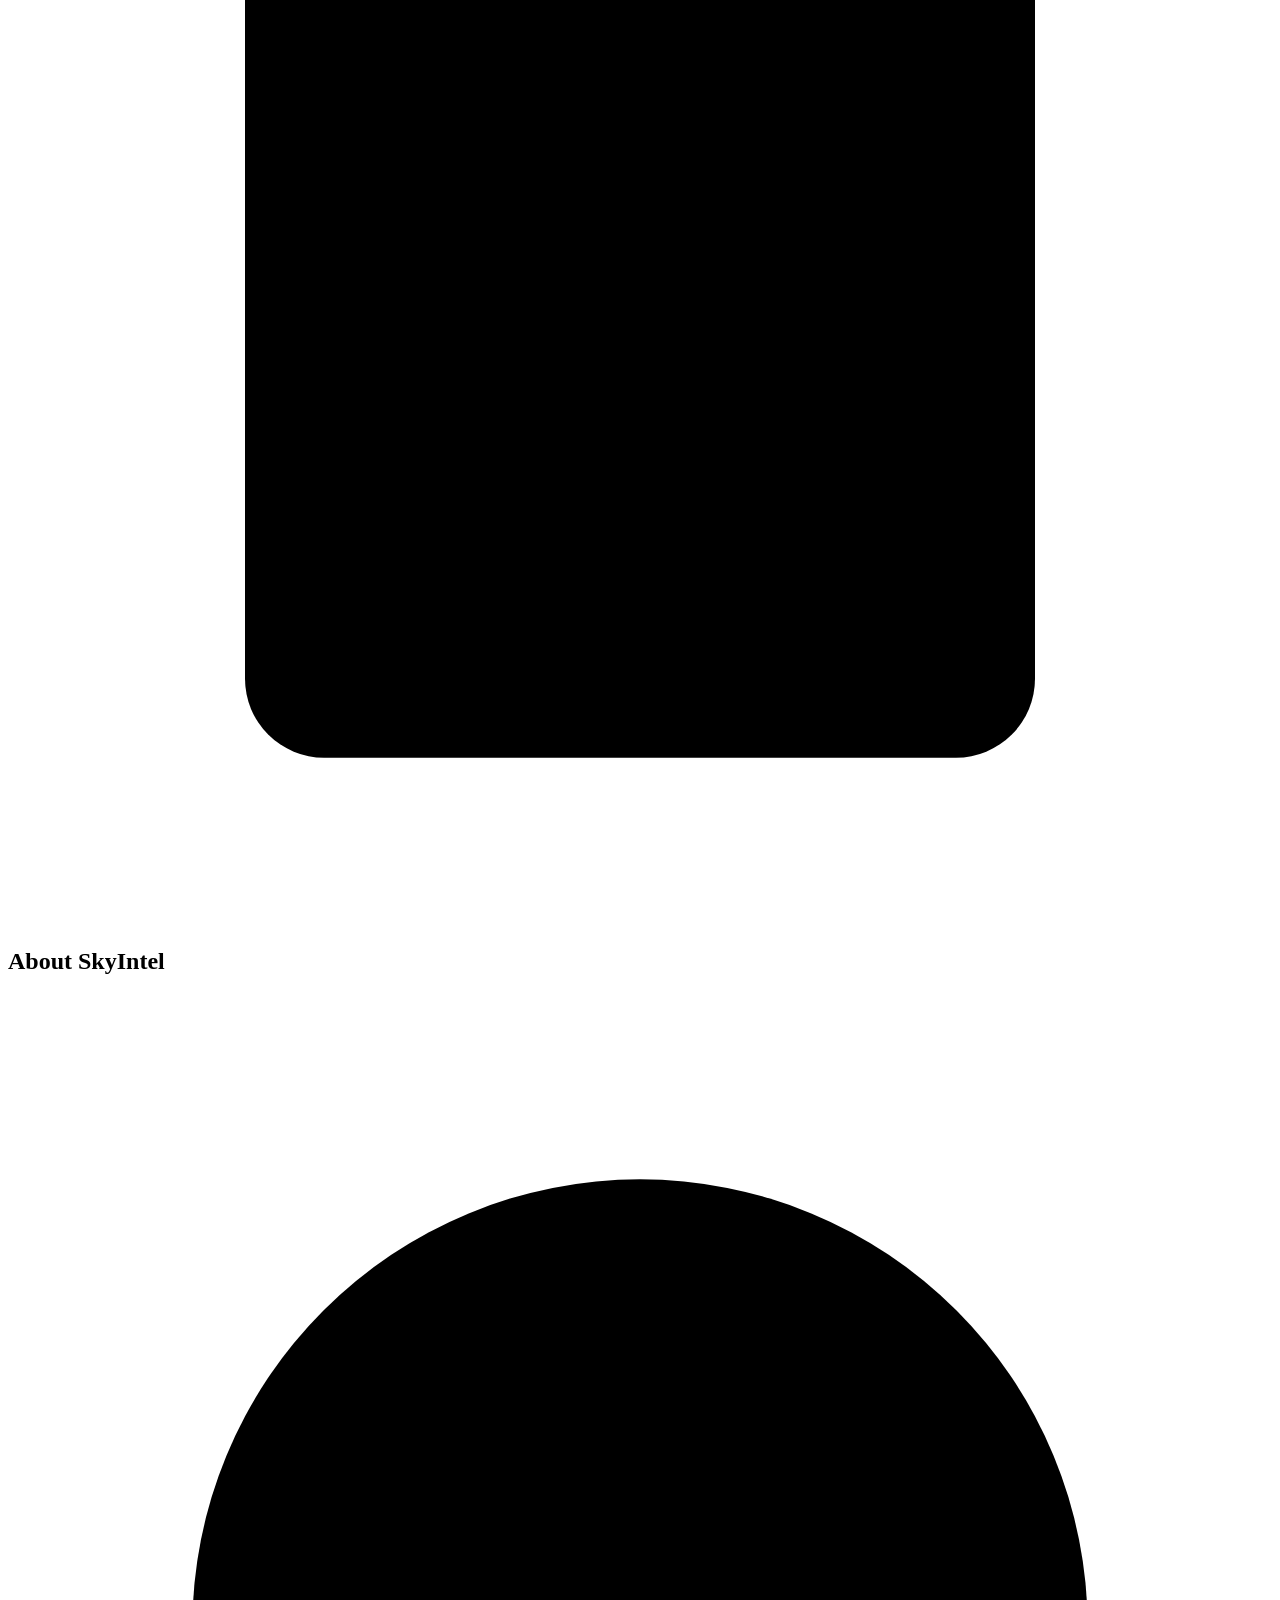
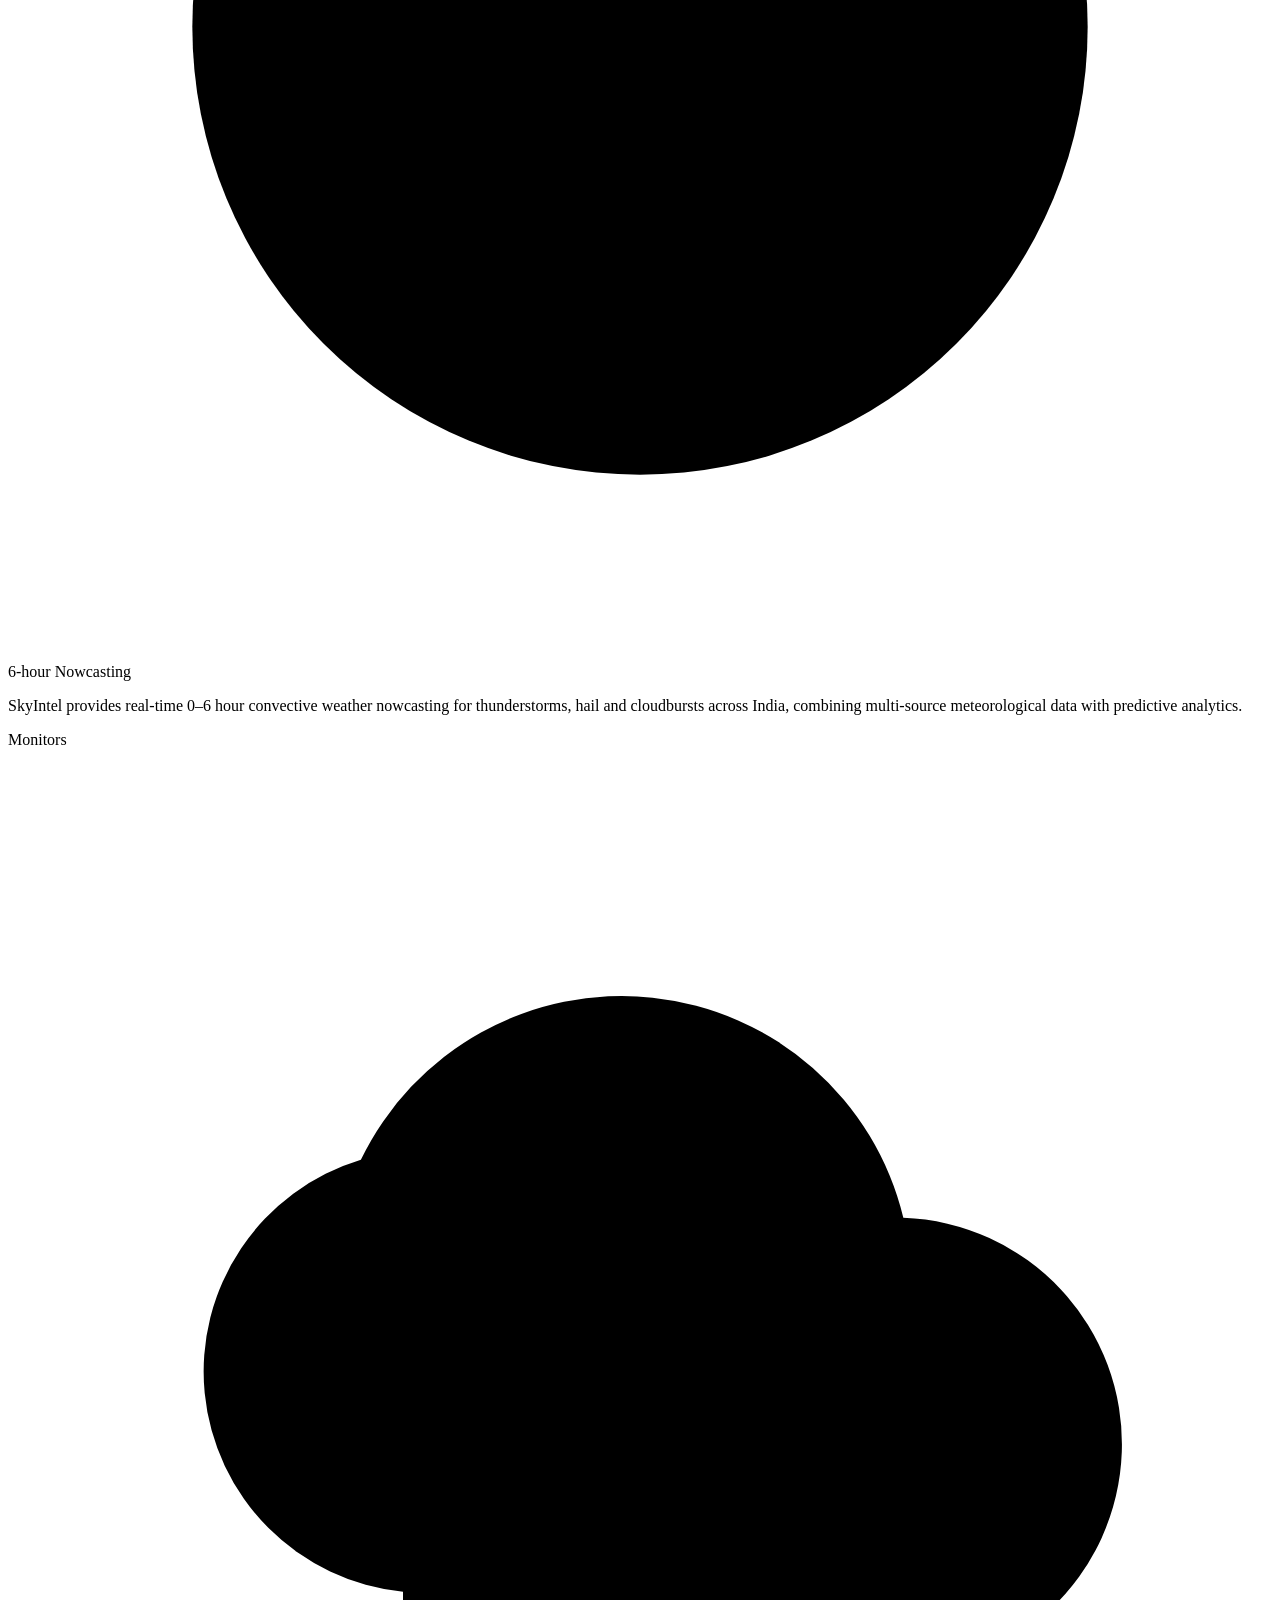
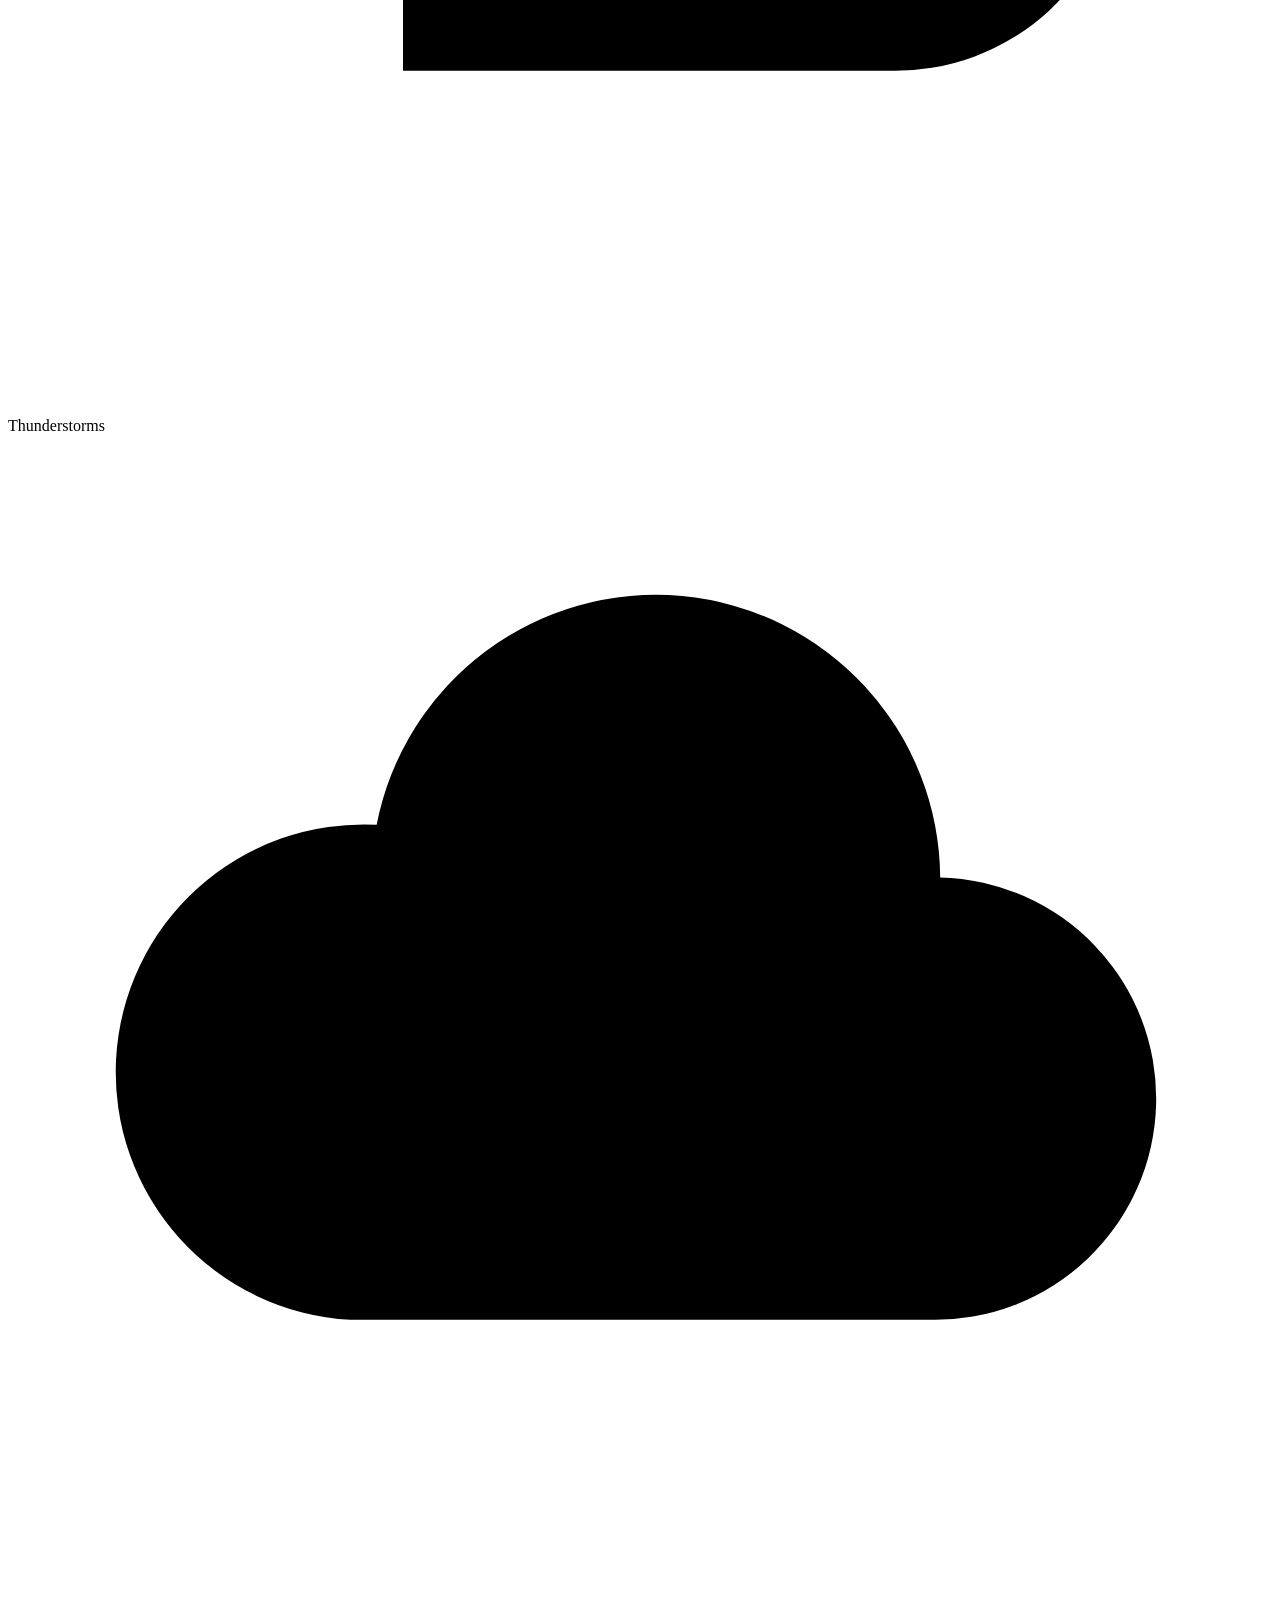
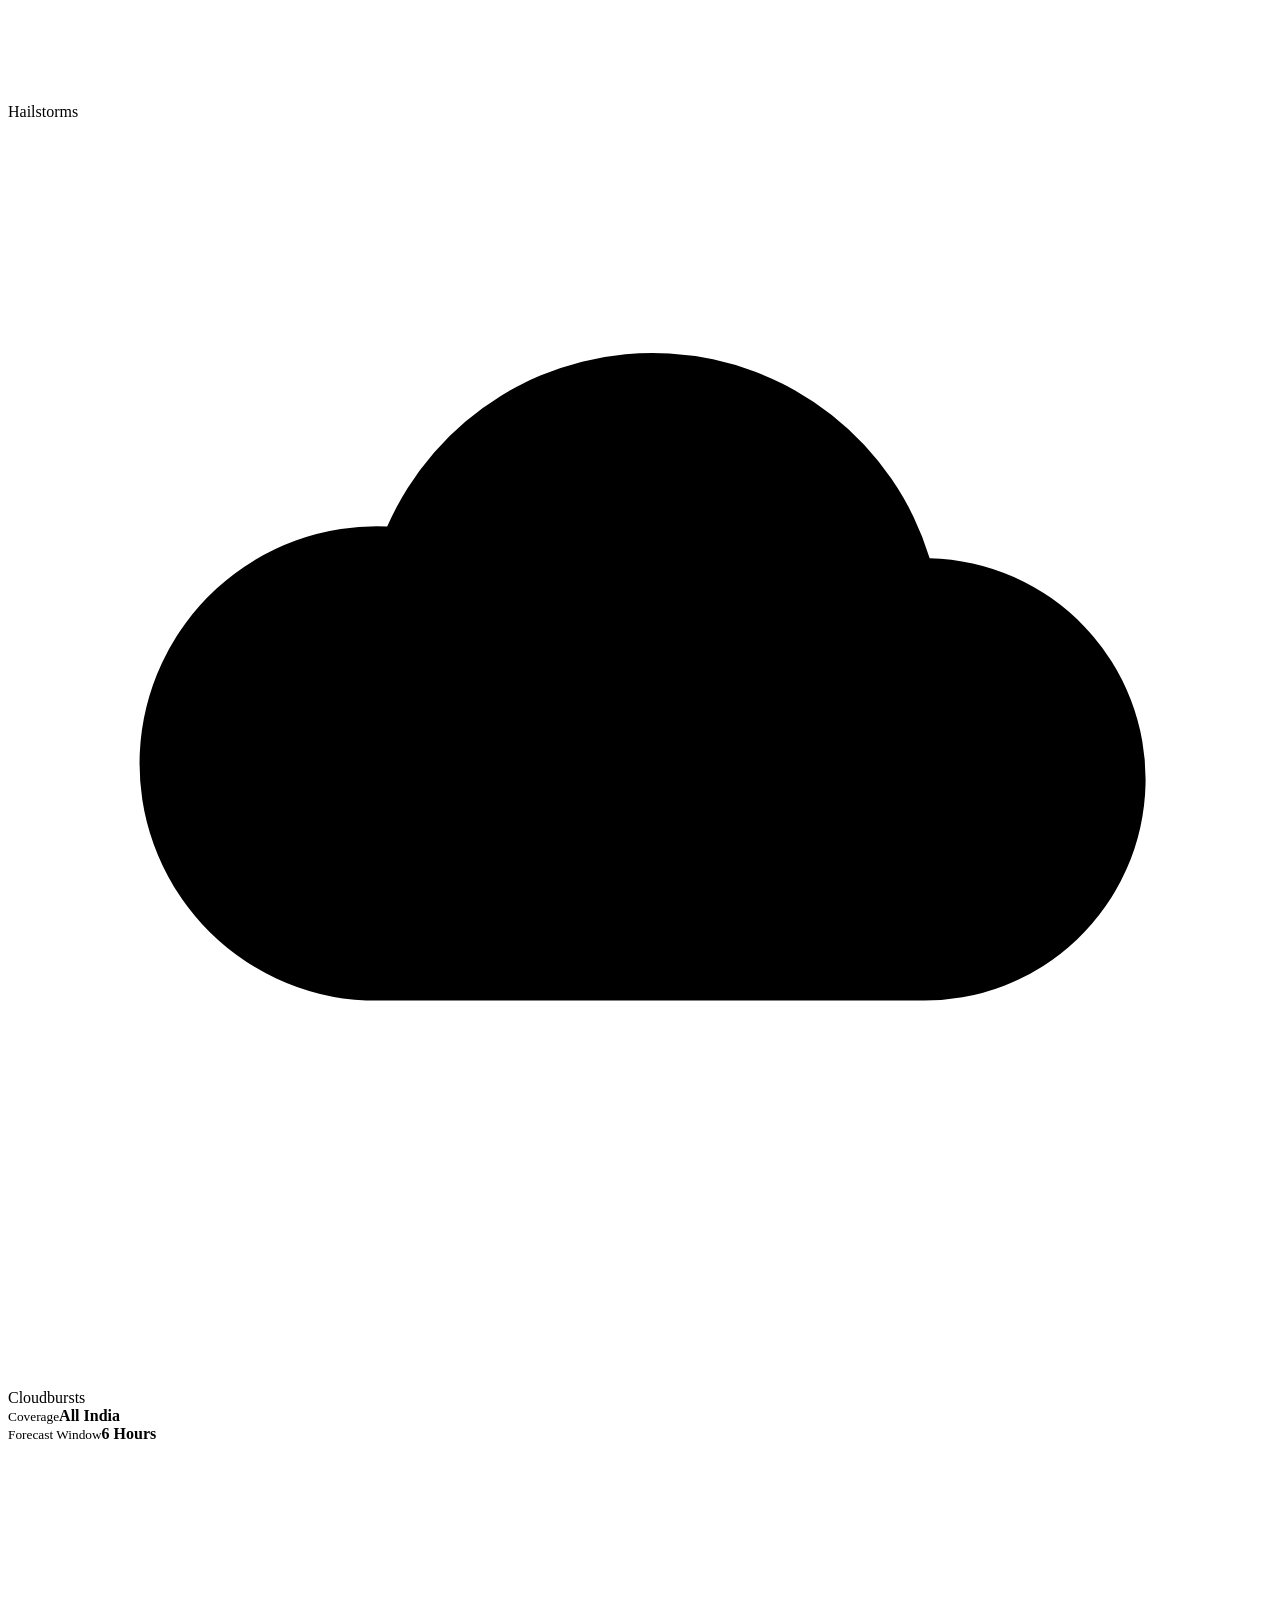
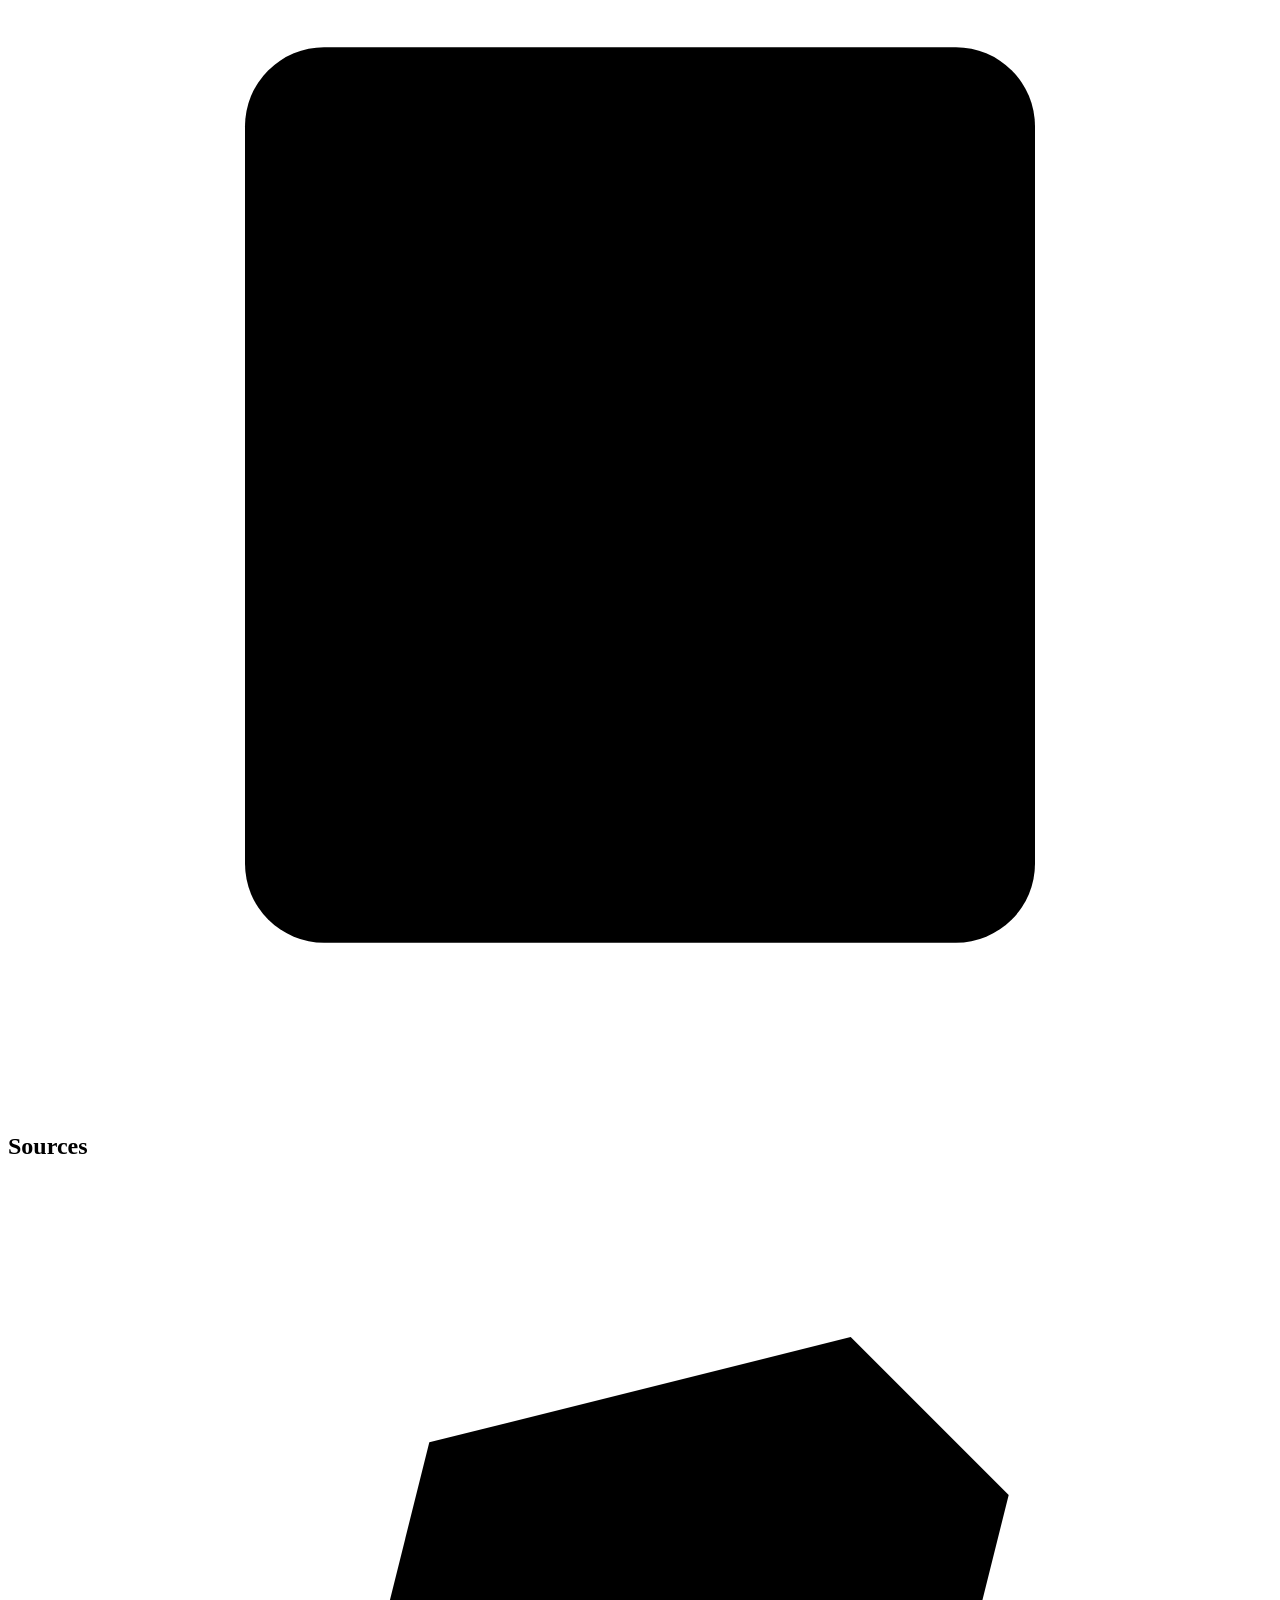
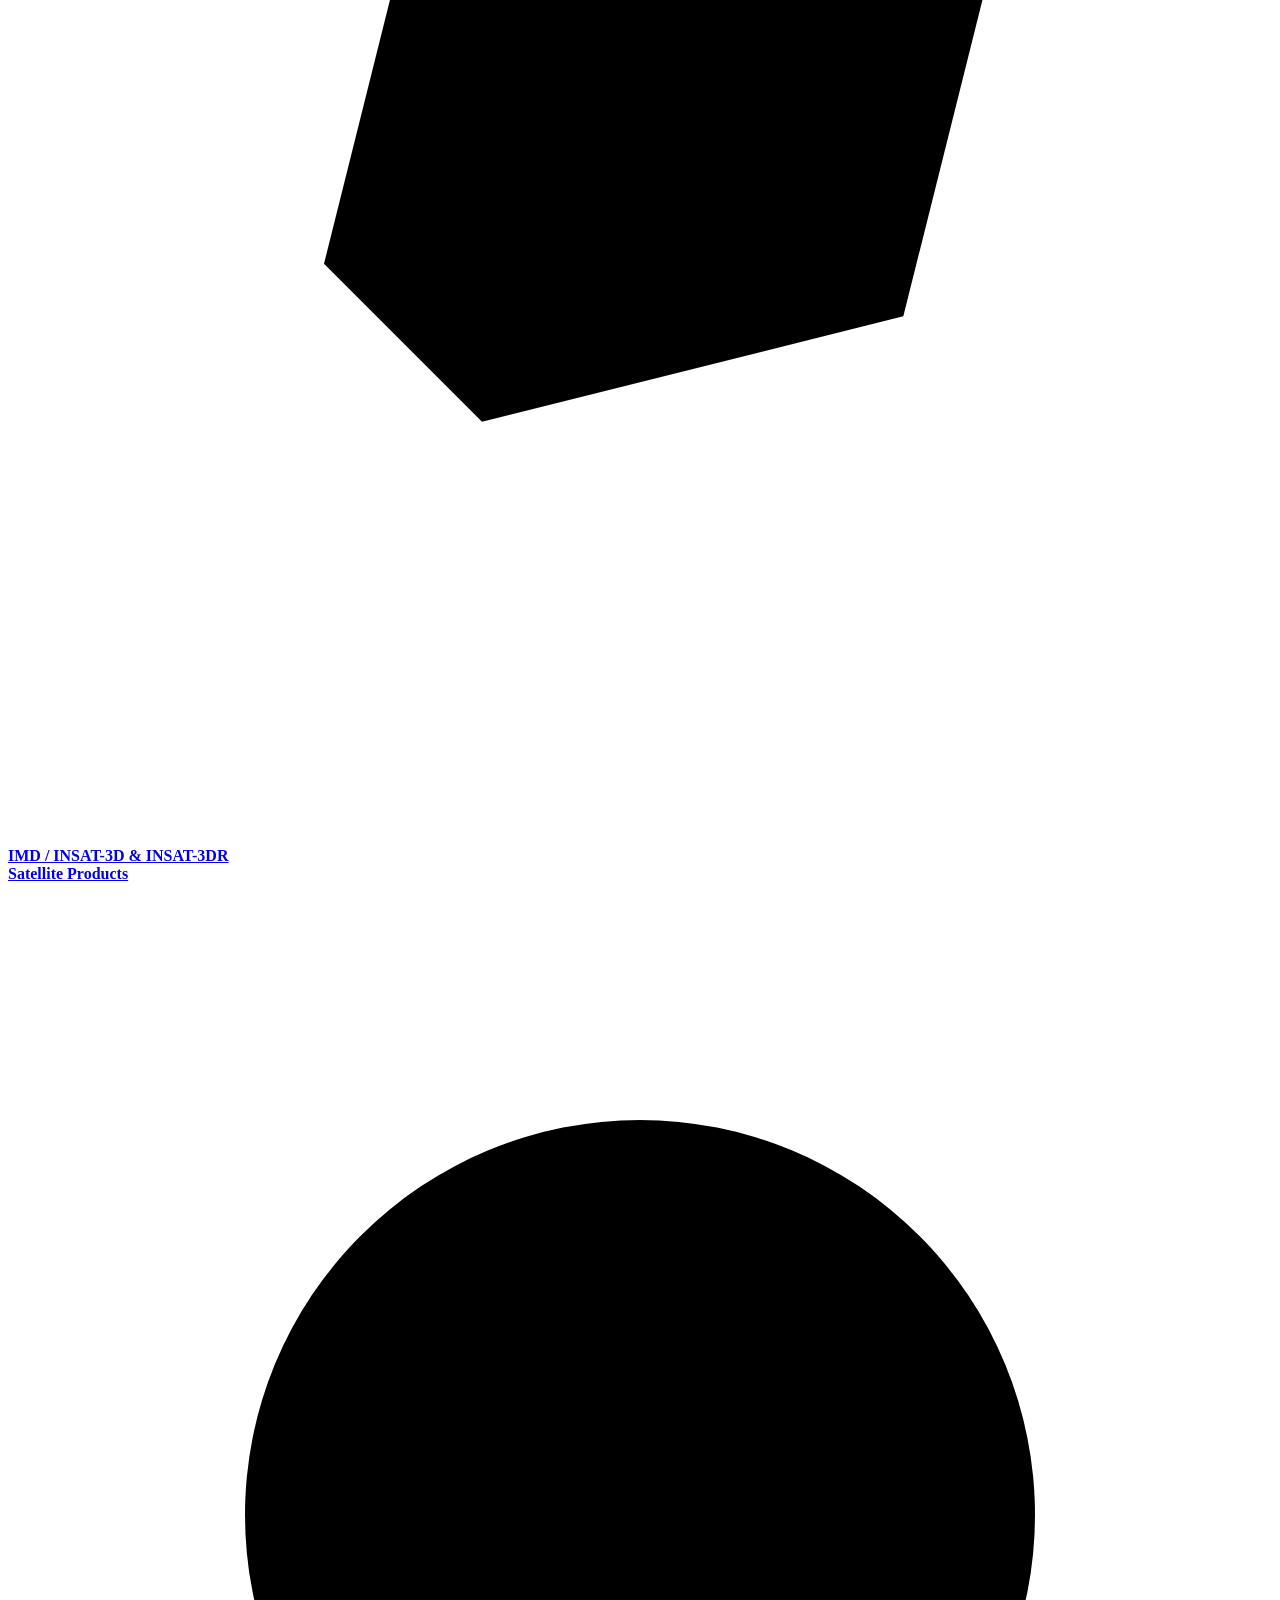
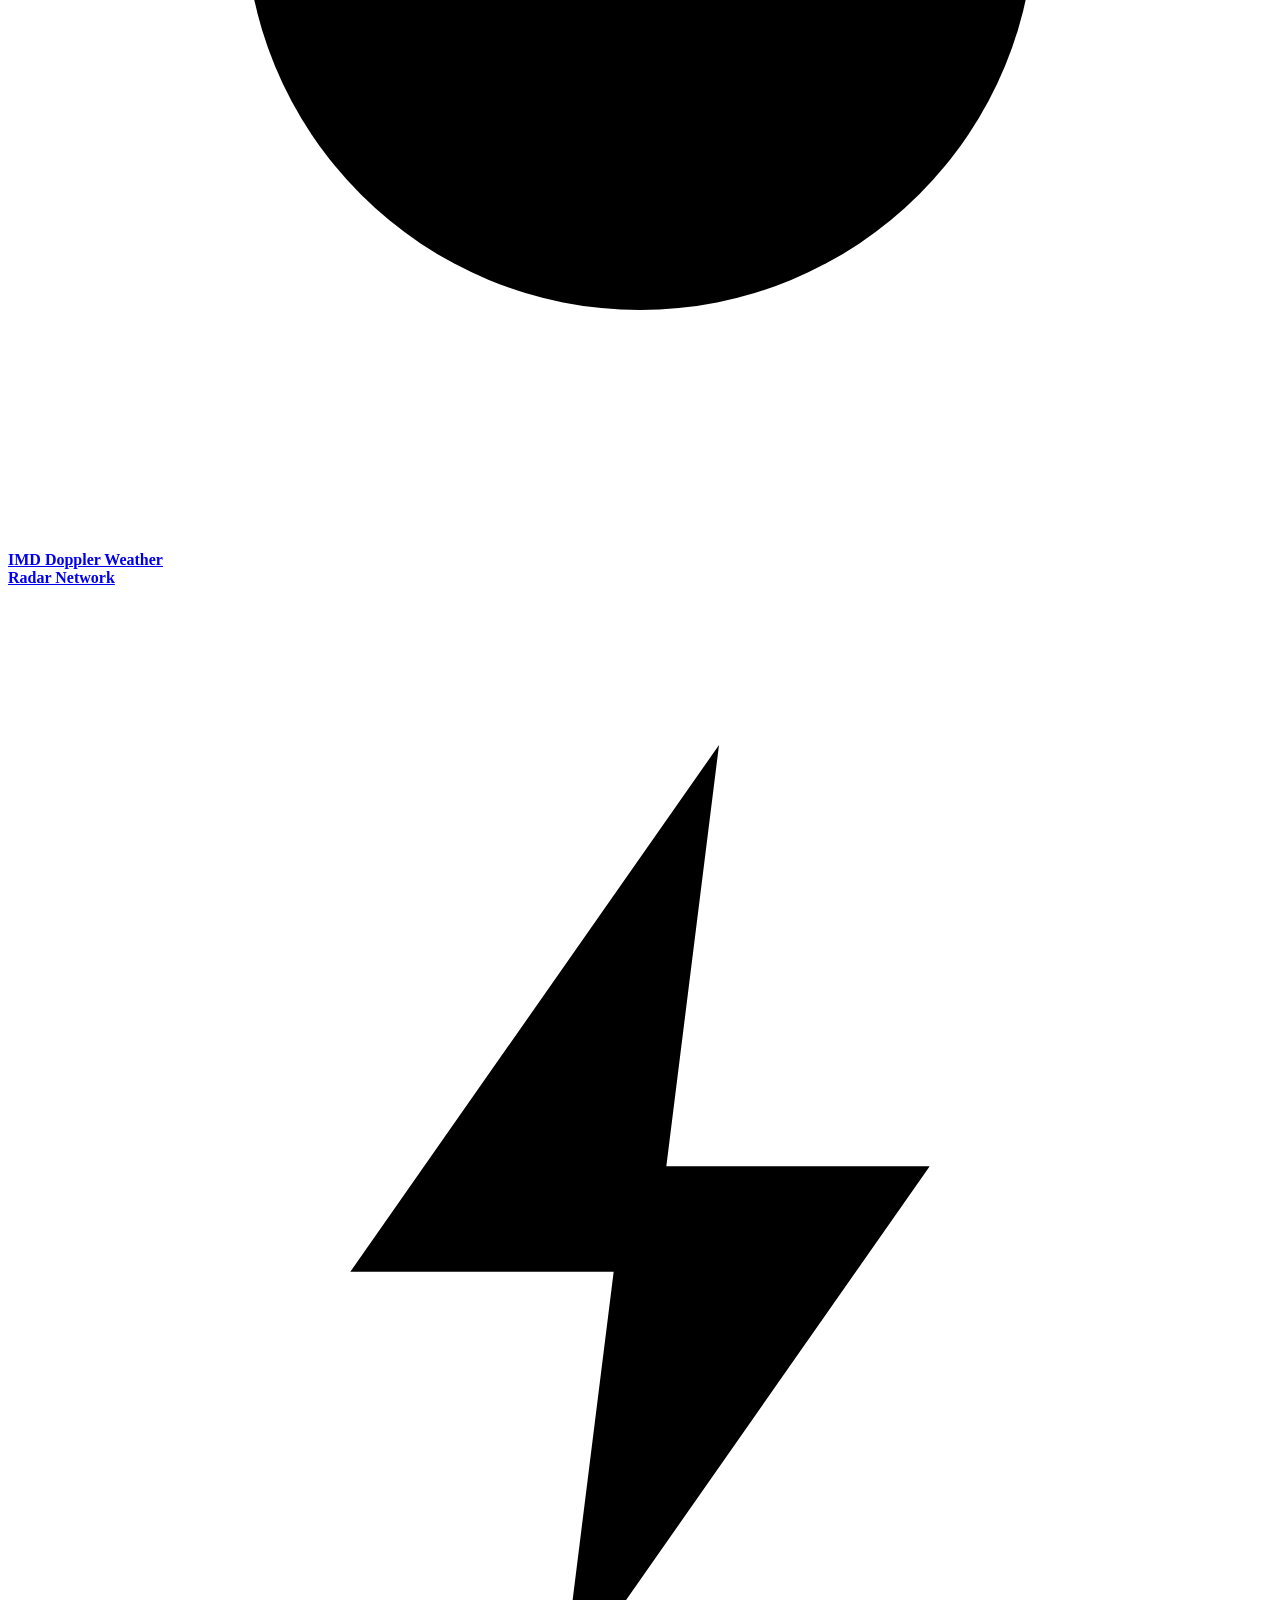
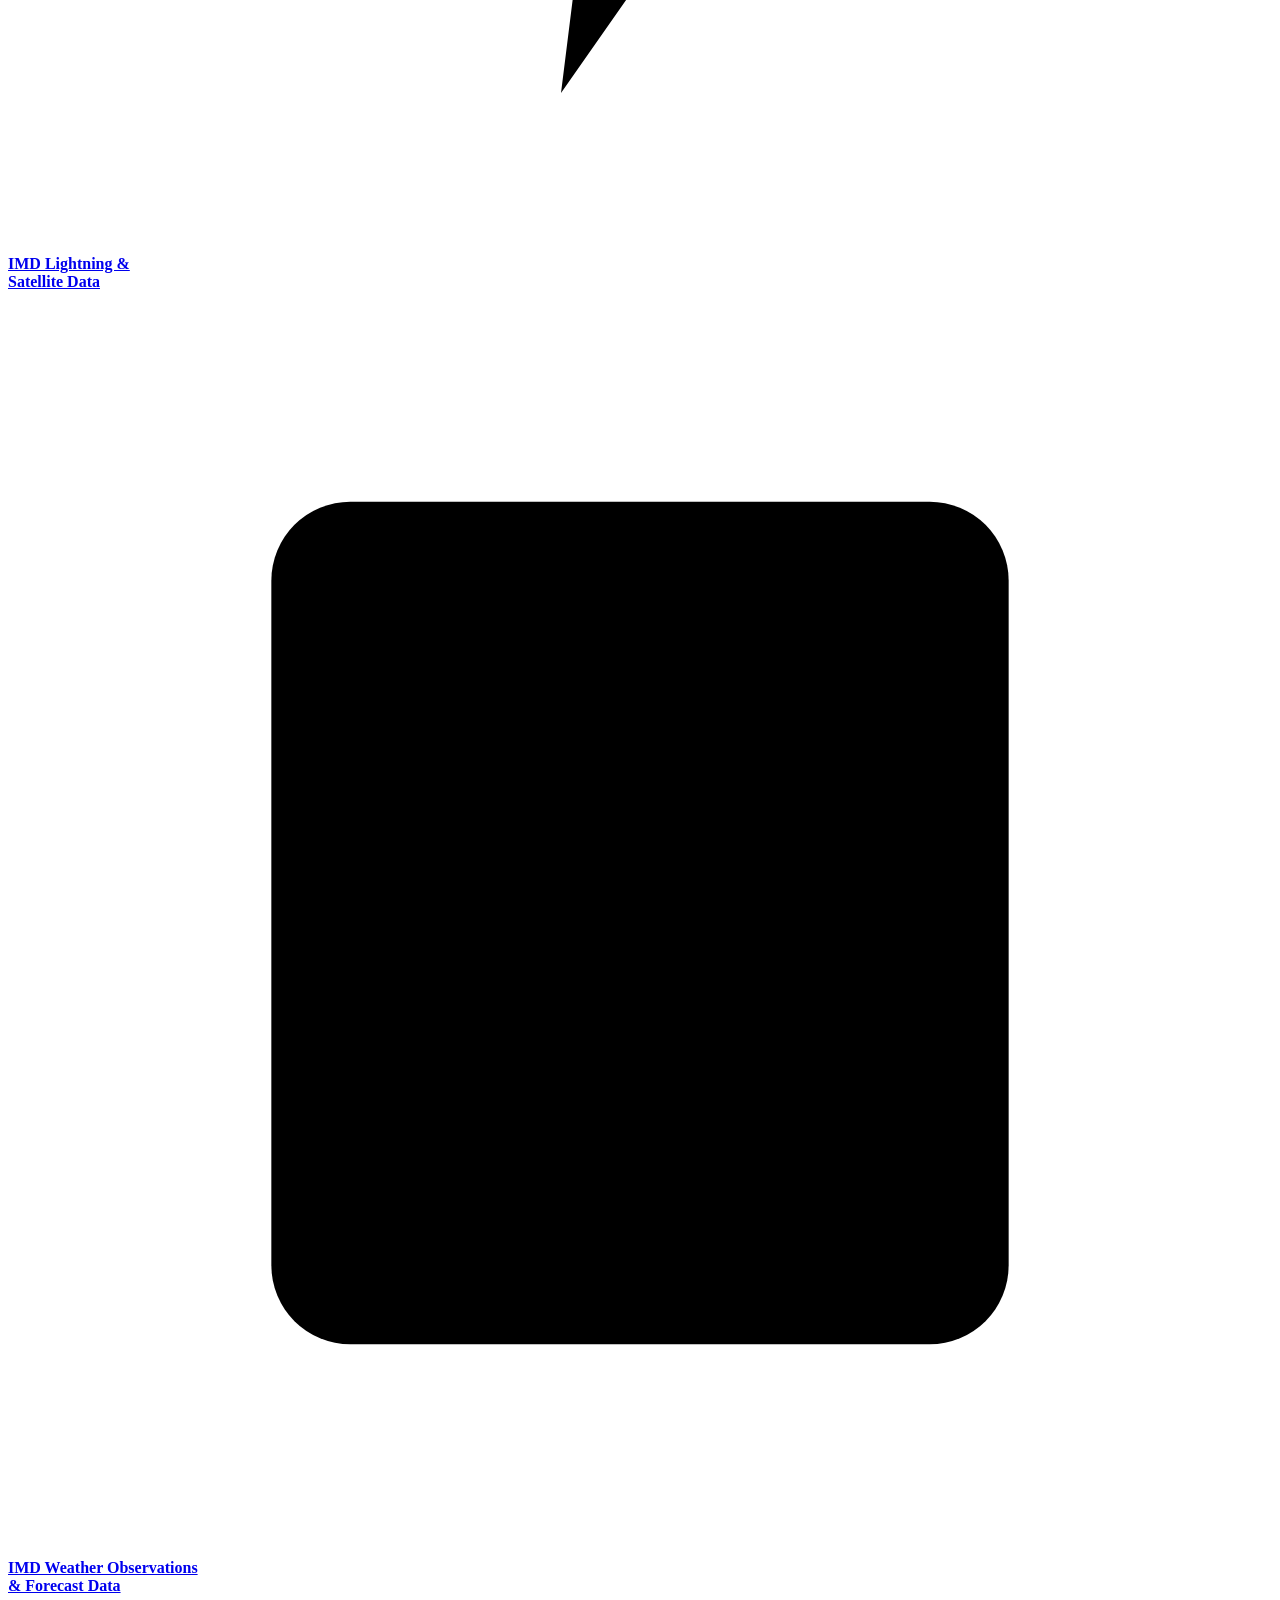
==== commit 1b74772d: "refresh landing page CSS cache" ====
--- a/templates/index.html
+++ b/templates/index.html
@@ -4,7 +4,7 @@
 <meta charset="UTF-8"><meta name="viewport" content="width=device-width,initial-scale=1.0">
 <title>SkyIntel — Convective Nowcasting</title>
 <link rel="icon" type="image/png" href="static/images/favicon.png">
-<link rel="stylesheet" href="static/css/landing.css?v=20261001-live1">
+<link rel="stylesheet" href="static/css/landing.css?v=20261004-live-red1">
 <link rel="stylesheet" href="https://unpkg.com/leaflet@1.9.4/dist/leaflet.css">
 </head>
 <body>
@@ -158,7 +158,7 @@
   if(!locations[key])return;
   const x=locations[key];
   map.flyTo([x.lat,x.lng],8,{duration:.55});
-  setTimeout(()=>window.location.href="dashboard.html?location="+encodeURIComponent(key),600);
+  setTimeout(()=>window.location.href="/dashboard?location="+encodeURIComponent(key),600);
 }
 function findLocation(q){
   q=q.trim().toLowerCase();
